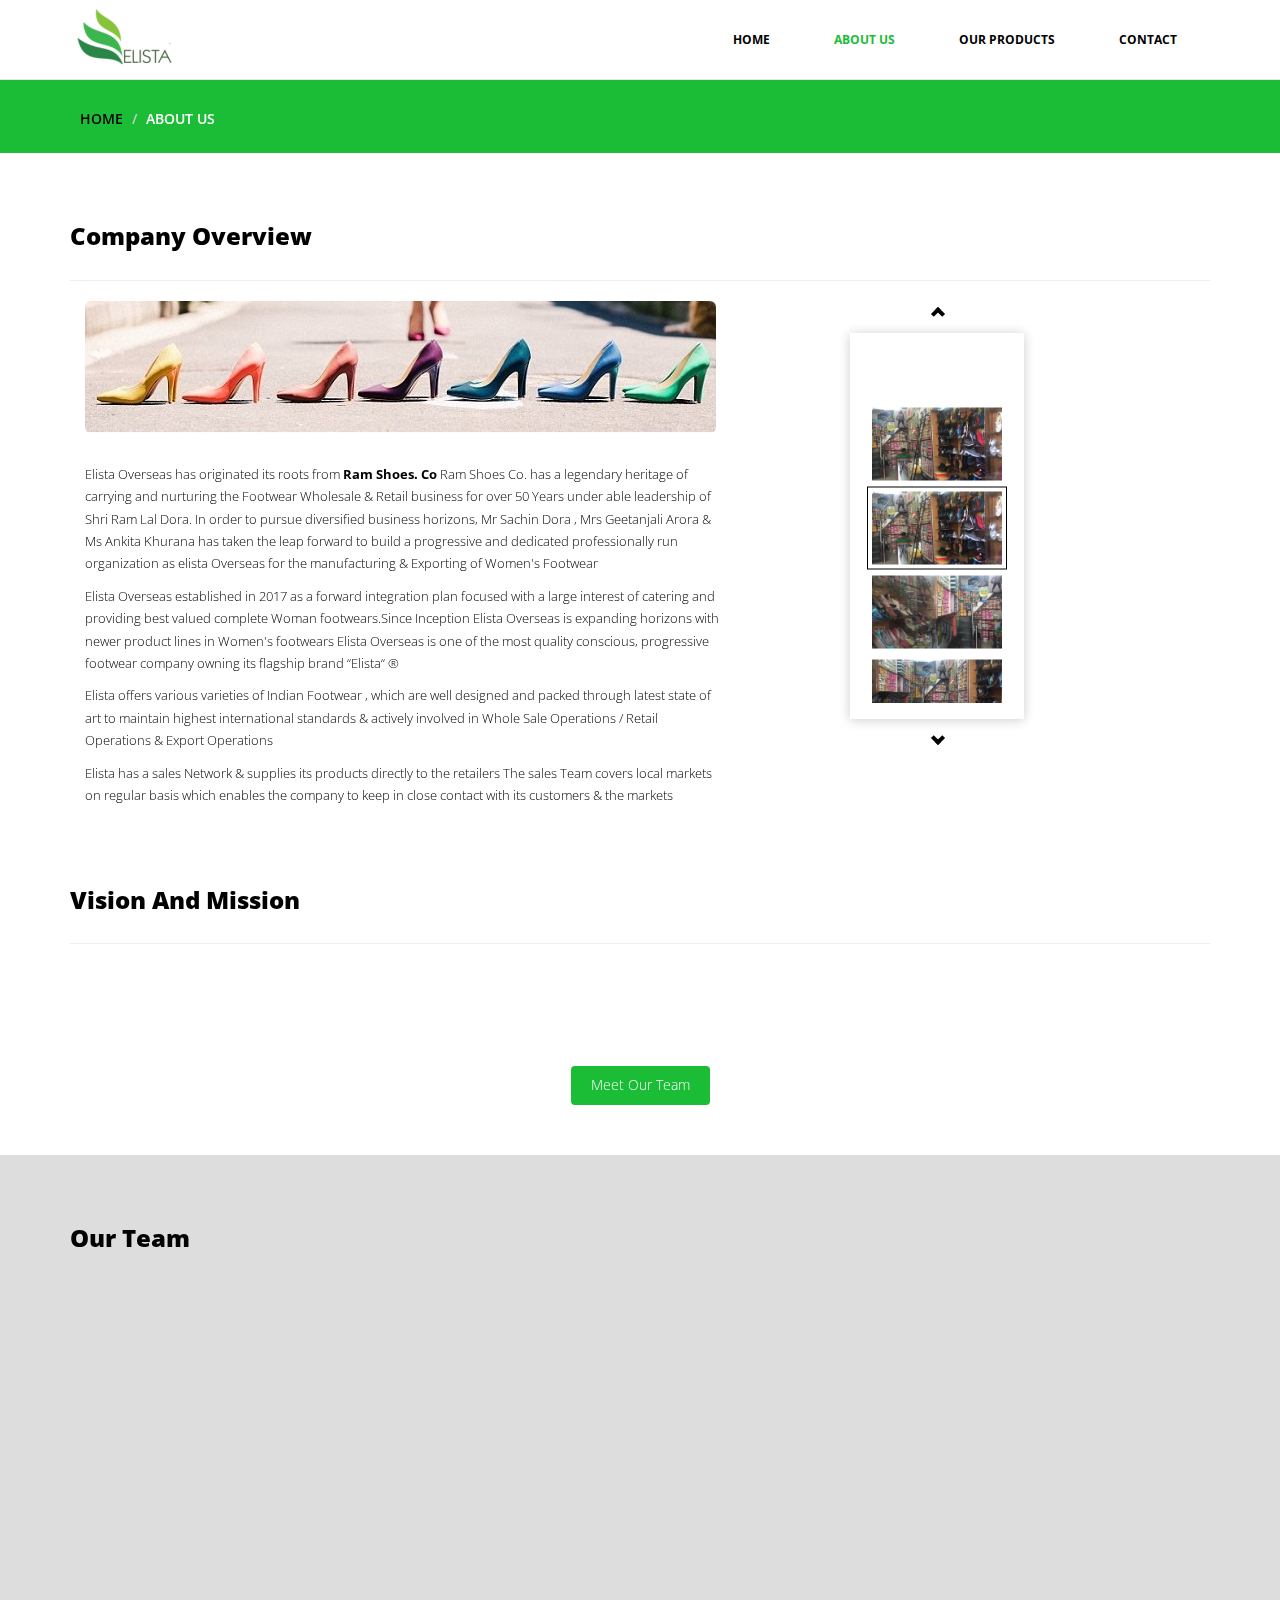
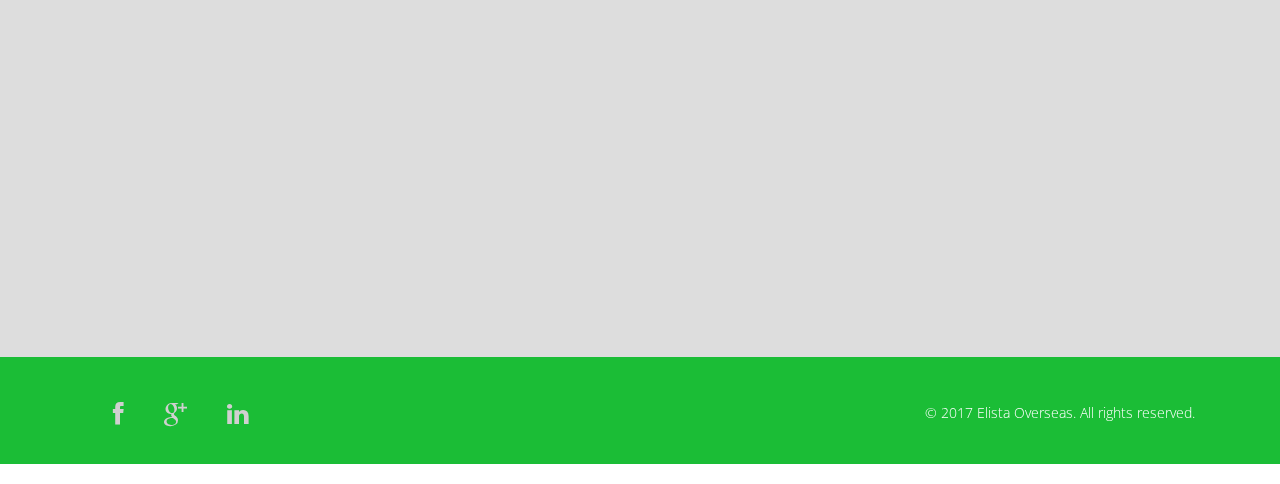
==== about.html @ ceb89f00 "make it better" ====
<!DOCTYPE html>
<html lang="en">
  <head>
    <meta charset="utf-8">
    <meta http-equiv="X-UA-Compatible" content="IE=edge">
    <meta name="viewport" content="width=device-width, initial-scale=1">

   <meta name="description" content="
Elista Overseas offers various varieties of Indian Footwear , which are well designed and packed through latest state of art to maintain highest international standards & actively involved in Whole Sale Operations / Retail Operations & Export Operations

  Elista Overseas Shoes Footwear Flat heel pencil monk lace up sandal sporty ankle boot slip on belli bellirius high heels Export Retail Buy Sell Company India ">
  <meta name="keywords" content="Elista,,Overseas , Shoes , Footwear ,Flat, heel, pencil, monk ,lace up, sandal ,sporty, ankle, boot, slip on ,belli, bellirius, high heels ,Export ,Retail, Buy, Sell, Company ,India ">

  <meta name="author" content="Ankita Khurana Anki Shanky ">
    

    <title>Elista Overseas</title>

    <!-- Bootstrap -->
    <link href="css/bootstrap.min.css" rel="stylesheet">
    <link rel="stylesheet" href="css/font-awesome.min.css">
    <link rel="stylesheet" href="css/animate.css">
    <link href="css/prettyPhoto.css" rel="stylesheet">
    <link href="css/style.css" rel="stylesheet" />    


    <link href="1/thumbs2.css" rel="stylesheet" />
    <link href="1/thumbnail-slider.css" rel="stylesheet" type="text/css" />
    <script src="1/thumbnail-slider.js" type="text/javascript"></script>
     
    <!-- =======================================================
        Theme Name: Company
        Theme URL: https://bootstrapmade.com/company-free-html-bootstrap-template/
        Author: BootstrapMade
        Author URL: https://bootstrapmade.com
    ======================================================= -->
  </head>
  <body>
    <header>        
        <nav class="navbar navbar-default navbar-fixed-top" role="navigation">
            <div class="navigation">
                <div class="container">                 
                    <div class="navbar-header">
                        <button type="button" class="navbar-toggle collapsed" data-toggle="collapse" data-target=".navbar-collapse.collapse">
                            <span class="sr-only">Toggle navigation</span>
                            <span class="icon-bar"></span>
                            <span class="icon-bar"></span>
                            <span class="icon-bar"></span>
                        </button>
                                             
                        <img src="images/logo.png" style="    height: 58px;float: left;     margin-top: 8px;">
                    </div>
                    
                    <div class="navbar-collapse collapse">                          
                        <div class="menu">
                            <ul class="nav nav-tabs" role="tablist">
                                <li role="presentation"><a href="index.html" >Home</a></li>
                                <li role="presentation"><a href="about.html"  class="active">About Us</a></li>
                                                             
                                <li role="presentation"><a href="product.html">Our Products</a></li>
                                <li role="presentation"><a href="contact.html">Contact</a></li>                     
                            </ul>
                        </div>
                    </div>                      
                </div>
            </div>  
        </nav>      
    </header>
	<div id="breadcrumb">
		<div class="container">	
			<div class="breadcrumb">							
				<li><a href="index.html">Home</a></li>
				<li>About Us</li>			
			</div>		
		</div>	
	</div>
	
	<div class="aboutus" style="padding-bottom:0px;">
		<div class="container">
			<h3>Company Overview</h3>
			<hr>
			<div class="col-md-7  wow fadeInDown" data-wow-duration="1000ms" data-wow-delay="300ms">
				<img src="images/about_pic1.jpg" class="img-responsive">
				<h4></h4>
				<p>Elista Overseas has originated its roots from <b>Ram Shoes. Co</b> Ram Shoes Co. has a legendary heritage of carrying and nurturing the Footwear Wholesale & Retail  business for over 50 Years under able leadership of Shri Ram Lal Dora. In order to pursue diversified business horizons, Mr Sachin Dora , Mrs Geetanjali Arora & Ms Ankita Khurana has taken the leap forward to build a progressive and dedicated professionally run organization as elista Overseas for the manufacturing & Exporting of Women's Footwear</p>
				<p>Elista Overseas established in 2017 as a forward integration plan focused with a large interest of catering and providing best valued complete Woman footwears.Since Inception Elista Overseas is expanding horizons with newer product lines in Women's footwears
Elista Overseas is one of the most quality conscious, progressive footwear company  owning its flagship brand  “Elista“ 	&reg;
 </p>
 <p>
					Elista offers various varieties of Indian Footwear , which are well designed and packed through latest state of art to maintain highest international standards & actively involved in Whole Sale Operations / Retail Operations & Export Operations
				</p>
				<p>
					Elista has a sales Network & supplies its products directly to the retailers
 
The sales Team covers local markets on regular basis which enables the company to keep in close contact with its customers & the markets 
				</p>

			</div>
			<div class="col-md-5  wow fadeInDown" data-wow-duration="1000ms" data-wow-delay="300ms">
				
				
<p></p>
<br>

        

        <div style="float:left;padding-left:100px;">
            <div id="thumbs2">
                <div class="inner">
                    <ul>
                       
                        <li>
                            <a class="thumb" href="img/8.jpg"></a>
                        </li>
                        <li>
                            <a class="thumb" href="img/12.jpg"></a>
                        </li>
                        <li>
                            <a class="thumb" href="img/14.jpg"></a>
                        </li>
                        <li>
                            <a class="thumb" href="img/13.jpg"></a>
                        </li>
                        
                        <li>
                            <a class="thumb" href="img/8.jpg"></a>
                        </li>
                    </ul>
                </div>
            </div>
        </div>

        <div style="clear:both;"></div>

    </div>



				
					




			</div>
		</div>
	</div>
	

<div class="aboutus" style="padding-bottom: 50px;">
<div class="container">
			<h3>Vision And Mission </h3>
			<hr>
			<div class="col-md-12  wow fadeInDown" data-wow-duration="1000ms" data-wow-delay="300ms">
					
<p>
	
<b>ELISTA OVERSEAS</b> is  established with a vision to become a preferred organization in the global market with intensive penetration through best possible channels, delivering consistently high quality product at competitive prices to attain sustainable growth in market share and sales.
 
Company  have A Long Term Mission Of Becoming The Most Desirable And Sustainable Footwear Company


</p>
			</div>

<center>
        <a class="btn-slide animation animated-item-3" id="sli2" href="#team">Meet Our Team</a>
</center>

    </div>

</div>





	<div class="our-team" id="team">
		<div class="container">
			<h3>Our Team</h3>	
			<div class="text-center row">
				
				<div class="col-md-4 wow fadeInDown" data-wow-duration="1000ms" data-wow-delay="600ms">
					<img src="images/services/v4.jpg" alt="" >
					<h4>Vikas Arora</h4>
					<p></p>
				</div>
				<div class="col-md-4 wow fadeInDown" data-wow-duration="1000ms" data-wow-delay="300ms">
					<img src="images/services/jk2.jpg" alt="" >
					<h4>JK Khurana</h4>
<p style="text-align : left ;margin: 0px; */">

An enthusiastic personality is a Commerce Post Graduate with a IIFT Merit certificate holder, with more than 20 years of rich Sales & Marketing exposure in the field of International business development of Branded & OEM / Pvt. Label Products in International markets Viz: Africa, Asia Pacific,CIS, East Asia, Europe,Middle East, North America & South Asia is a great asset to Elista Overseas
</p>
<p style="text-align : left ; margin-top:10px; margin-left:0px;">
Under his rich experience, knowledge, skills & abilities in the area of Imports-Exports- “Elista Overseas” will reach to its New heights


</pre>
					
						
						

					</p>
				</div>
				<div class="col-md-4 wow fadeInDown" data-wow-duration="1000ms" data-wow-delay="900ms">
					<img src="images/services/sd2.jpg" alt="" >
					<h4>Sachin Dora</h4>
					<p></p>
				</div>
			</div>
		</div>
	</div>



	<footer>
		<div class="footer">
			<div class="container">
				<div class="social-icon">
					<div class="col-md-4">
						<ul class="social-network">
							<li><a href="https://www.facebook.com/jitendra.khurana.71" class="fb tool-tip" title="Facebook"><i class="fa fa-facebook"></i></a></li>
							
							<li><a href="https://plus.google.com/106867079031709530877" class="gplus tool-tip" title="Google Plus"><i class="fa fa-google-plus"></i></a></li>
							<li><a href="https://www.linkedin.com/in/jk-khurana-1310a354/" class="linkedin tool-tip" title="Linkedin"><i class="fa fa-linkedin"></i></a></li>
							
						</ul>	
					</div>
				</div>
				
				<div class="col-md-4 col-md-offset-4">
					<div class="copyright">
						&copy; 2017 Elista Overseas. All rights reserved.
                        <div class="credits">
                            <!-- 
                                All the links in the footer should remain intact. 
                                You can delete the links only if you purchased the pro version.
                                Licensing information: https://bootstrapmade.com/license/
                                Purchase the pro version with working PHP/AJAX contact form: https://bootstrapmade.com/buy/?theme=Company
                            -->
                            
                        </div>
					</div>
				</div>						
			</div>
			
			<div class="pull-right">
				<a href="#home" class="scrollup"><i class="fa fa-angle-up fa-3x"></i></a>
			</div>		
		</div>
	</footer>

	
	
    <!-- jQuery (necessary for Bootstrap's JavaScript plugins) -->
	<script src="js/jquery-2.1.1.min.js"></script>	
    <!-- Include all compiled plugins (below), or include individual files as needed -->
    <script src="js/bootstrap.min.js"></script>
	<script src="js/jquery.prettyPhoto.js"></script>
    <script src="js/jquery.isotope.min.js"></script>  
	<script src="js/wow.min.js"></script>
	<script src="js/functions.js"></script>
	
</body>
</html>
---- css/prettyPhoto.css ----
div.pp_default .pp_top,div.pp_default .pp_top .pp_middle,div.pp_default .pp_top .pp_left,div.pp_default .pp_top .pp_right,div.pp_default .pp_bottom,div.pp_default .pp_bottom .pp_left,div.pp_default .pp_bottom .pp_middle,div.pp_default .pp_bottom .pp_right{height:13px}
div.pp_default .pp_top .pp_left{background:url(../images/prettyPhoto/default/sprite.png) -78px -93px no-repeat}
div.pp_default .pp_top .pp_middle{background:url(../images/prettyPhoto/default/sprite_x.png) top left repeat-x}
div.pp_default .pp_top .pp_right{background:url(../images/prettyPhoto/default/sprite.png) -112px -93px no-repeat}
div.pp_default .pp_content .ppt{color:#f8f8f8}
div.pp_default .pp_content_container .pp_left{background:url(../images/prettyPhoto/default/sprite_y.png) -7px 0 repeat-y;padding-left:13px}
div.pp_default .pp_content_container .pp_right{background:url(../images/prettyPhoto/default/sprite_y.png) top right repeat-y;padding-right:13px}
div.pp_default .pp_next:hover{background:url(../images/prettyPhoto/default/sprite_next.png) center right no-repeat;cursor:pointer}
div.pp_default .pp_previous:hover{background:url(../images/prettyPhoto/default/sprite_prev.png) center left no-repeat;cursor:pointer}
div.pp_default .pp_expand{background:url(../images/prettyPhoto/default/sprite.png) 0 -29px no-repeat;cursor:pointer;width:28px;height:28px}
div.pp_default .pp_expand:hover{background:url(../images/prettyPhoto/default/sprite.png) 0 -56px no-repeat;cursor:pointer}
div.pp_default .pp_contract{background:url(../images/prettyPhoto/default/sprite.png) 0 -84px no-repeat;cursor:pointer;width:28px;height:28px}
div.pp_default .pp_contract:hover{background:url(../images/prettyPhoto/default/sprite.png) 0 -113px no-repeat;cursor:pointer}
div.pp_default .pp_close{width:30px;height:30px;background:url(../images/prettyPhoto/default/sprite.png) 2px 1px no-repeat;cursor:pointer}
div.pp_default .pp_gallery ul li a{background:url(../images/prettyPhoto/default/default_thumb.png) center center #f8f8f8;border:1px solid #aaa}
div.pp_default .pp_social{margin-top:7px}
div.pp_default .pp_gallery a.pp_arrow_previous,div.pp_default .pp_gallery a.pp_arrow_next{position:static;left:auto}
div.pp_default .pp_nav .pp_play,div.pp_default .pp_nav .pp_pause{background:url(../images/prettyPhoto/default/sprite.png) -51px 1px no-repeat;height:30px;width:30px}
div.pp_default .pp_nav .pp_pause{background-position:-51px -29px}
div.pp_default a.pp_arrow_previous,div.pp_default a.pp_arrow_next{background:url(../images/prettyPhoto/default/sprite.png) -31px -3px no-repeat;height:20px;width:20px;margin:4px 0 0}
div.pp_default a.pp_arrow_next{left:52px;background-position:-82px -3px}
div.pp_default .pp_content_container .pp_details{margin-top:5px}
div.pp_default .pp_nav{clear:none;height:30px;width:110px;position:relative}
div.pp_default .pp_nav .currentTextHolder{font-family:Georgia;font-style:italic;color:#999;font-size:11px;left:75px;line-height:25px;position:absolute;top:2px;margin:0;padding:0 0 0 10px}
div.pp_default .pp_close:hover,div.pp_default .pp_nav .pp_play:hover,div.pp_default .pp_nav .pp_pause:hover,div.pp_default .pp_arrow_next:hover,div.pp_default .pp_arrow_previous:hover{opacity:0.7}
div.pp_default .pp_description{font-size:11px;font-weight:700;line-height:14px;margin:5px 50px 5px 0}
div.pp_default .pp_bottom .pp_left{background:url(../images/prettyPhoto/default/sprite.png) -78px -127px no-repeat}
div.pp_default .pp_bottom .pp_middle{background:url(../images/prettyPhoto/default/sprite_x.png) bottom left repeat-x}
div.pp_default .pp_bottom .pp_right{background:url(../images/prettyPhoto/default/sprite.png) -112px -127px no-repeat}
div.pp_default .pp_loaderIcon{background:url(../images/prettyPhoto/default/loader.gif) center center no-repeat}
div.light_rounded .pp_top .pp_left{background:url(../images/prettyPhoto/light_rounded/sprite.png) -88px -53px no-repeat}
div.light_rounded .pp_top .pp_right{background:url(../images/prettyPhoto/light_rounded/sprite.png) -110px -53px no-repeat}
div.light_rounded .pp_next:hover{background:url(../images/prettyPhoto/light_rounded/btnNext.png) center right no-repeat;cursor:pointer}
div.light_rounded .pp_previous:hover{background:url(../images/prettyPhoto/light_rounded/btnPrevious.png) center left no-repeat;cursor:pointer}
div.light_rounded .pp_expand{background:url(../images/prettyPhoto/light_rounded/sprite.png) -31px -26px no-repeat;cursor:pointer}
div.light_rounded .pp_expand:hover{background:url(../images/prettyPhoto/light_rounded/sprite.png) -31px -47px no-repeat;cursor:pointer}
div.light_rounded .pp_contract{background:url(../images/prettyPhoto/light_rounded/sprite.png) 0 -26px no-repeat;cursor:pointer}
div.light_rounded .pp_contract:hover{background:url(../images/prettyPhoto/light_rounded/sprite.png) 0 -47px no-repeat;cursor:pointer}
div.light_rounded .pp_close{width:75px;height:22px;background:url(../images/prettyPhoto/light_rounded/sprite.png) -1px -1px no-repeat;cursor:pointer}
div.light_rounded .pp_nav .pp_play{background:url(../images/prettyPhoto/light_rounded/sprite.png) -1px -100px no-repeat;height:15px;width:14px}
div.light_rounded .pp_nav .pp_pause{background:url(../images/prettyPhoto/light_rounded/sprite.png) -24px -100px no-repeat;height:15px;width:14px}
div.light_rounded .pp_arrow_previous{background:url(../images/prettyPhoto/light_rounded/sprite.png) 0 -71px no-repeat}
div.light_rounded .pp_arrow_next{background:url(../images/prettyPhoto/light_rounded/sprite.png) -22px -71px no-repeat}
div.light_rounded .pp_bottom .pp_left{background:url(../images/prettyPhoto/light_rounded/sprite.png) -88px -80px no-repeat}
div.light_rounded .pp_bottom .pp_right{background:url(../images/prettyPhoto/light_rounded/sprite.png) -110px -80px no-repeat}
div.dark_rounded .pp_top .pp_left{background:url(../images/prettyPhoto/dark_rounded/sprite.png) -88px -53px no-repeat}
div.dark_rounded .pp_top .pp_right{background:url(../images/prettyPhoto/dark_rounded/sprite.png) -110px -53px no-repeat}
div.dark_rounded .pp_content_container .pp_left{background:url(../images/prettyPhoto/dark_rounded/contentPattern.png) top left repeat-y}
div.dark_rounded .pp_content_container .pp_right{background:url(../images/prettyPhoto/dark_rounded/contentPattern.png) top right repeat-y}
div.dark_rounded .pp_next:hover{background:url(../images/prettyPhoto/dark_rounded/btnNext.png) center right no-repeat;cursor:pointer}
div.dark_rounded .pp_previous:hover{background:url(../images/prettyPhoto/dark_rounded/btnPrevious.png) center left no-repeat;cursor:pointer}
div.dark_rounded .pp_expand{background:url(../images/prettyPhoto/dark_rounded/sprite.png) -31px -26px no-repeat;cursor:pointer}
div.dark_rounded .pp_expand:hover{background:url(../images/prettyPhoto/dark_rounded/sprite.png) -31px -47px no-repeat;cursor:pointer}
div.dark_rounded .pp_contract{background:url(../images/prettyPhoto/dark_rounded/sprite.png) 0 -26px no-repeat;cursor:pointer}
div.dark_rounded .pp_contract:hover{background:url(../images/prettyPhoto/dark_rounded/sprite.png) 0 -47px no-repeat;cursor:pointer}
div.dark_rounded .pp_close{width:75px;height:22px;background:url(../images/prettyPhoto/dark_rounded/sprite.png) -1px -1px no-repeat;cursor:pointer}
div.dark_rounded .pp_description{margin-right:85px;color:#fff}
div.dark_rounded .pp_nav .pp_play{background:url(../images/prettyPhoto/dark_rounded/sprite.png) -1px -100px no-repeat;height:15px;width:14px}
div.dark_rounded .pp_nav .pp_pause{background:url(../images/prettyPhoto/dark_rounded/sprite.png) -24px -100px no-repeat;height:15px;width:14px}
div.dark_rounded .pp_arrow_previous{background:url(../images/prettyPhoto/dark_rounded/sprite.png) 0 -71px no-repeat}
div.dark_rounded .pp_arrow_next{background:url(../images/prettyPhoto/dark_rounded/sprite.png) -22px -71px no-repeat}
div.dark_rounded .pp_bottom .pp_left{background:url(../images/prettyPhoto/dark_rounded/sprite.png) -88px -80px no-repeat}
div.dark_rounded .pp_bottom .pp_right{background:url(../images/prettyPhoto/dark_rounded/sprite.png) -110px -80px no-repeat}
div.dark_rounded .pp_loaderIcon{background:url(../images/prettyPhoto/dark_rounded/loader.gif) center center no-repeat}
div.dark_square .pp_left,div.dark_square .pp_middle,div.dark_square .pp_right,div.dark_square .pp_content{background:#000}
div.dark_square .pp_description{color:#fff;margin:0 85px 0 0}
div.dark_square .pp_loaderIcon{background:url(../images/prettyPhoto/dark_square/loader.gif) center center no-repeat}
div.dark_square .pp_expand{background:url(../images/prettyPhoto/dark_square/sprite.png) -31px -26px no-repeat;cursor:pointer}
div.dark_square .pp_expand:hover{background:url(../images/prettyPhoto/dark_square/sprite.png) -31px -47px no-repeat;cursor:pointer}
div.dark_square .pp_contract{background:url(../images/prettyPhoto/dark_square/sprite.png) 0 -26px no-repeat;cursor:pointer}
div.dark_square .pp_contract:hover{background:url(../images/prettyPhoto/dark_square/sprite.png) 0 -47px no-repeat;cursor:pointer}
div.dark_square .pp_close{width:75px;height:22px;background:url(../images/prettyPhoto/dark_square/sprite.png) -1px -1px no-repeat;cursor:pointer}
div.dark_square .pp_nav{clear:none}
div.dark_square .pp_nav .pp_play{background:url(../images/prettyPhoto/dark_square/sprite.png) -1px -100px no-repeat;height:15px;width:14px}
div.dark_square .pp_nav .pp_pause{background:url(../images/prettyPhoto/dark_square/sprite.png) -24px -100px no-repeat;height:15px;width:14px}
div.dark_square .pp_arrow_previous{background:url(../images/prettyPhoto/dark_square/sprite.png) 0 -71px no-repeat}
div.dark_square .pp_arrow_next{background:url(../images/prettyPhoto/dark_square/sprite.png) -22px -71px no-repeat}
div.dark_square .pp_next:hover{background:url(../images/prettyPhoto/dark_square/btnNext.png) center right no-repeat;cursor:pointer}
div.dark_square .pp_previous:hover{background:url(../images/prettyPhoto/dark_square/btnPrevious.png) center left no-repeat;cursor:pointer}
div.light_square .pp_expand{background:url(../images/prettyPhoto/light_square/sprite.png) -31px -26px no-repeat;cursor:pointer}
div.light_square .pp_expand:hover{background:url(../images/prettyPhoto/light_square/sprite.png) -31px -47px no-repeat;cursor:pointer}
div.light_square .pp_contract{background:url(../images/prettyPhoto/light_square/sprite.png) 0 -26px no-repeat;cursor:pointer}
div.light_square .pp_contract:hover{background:url(../images/prettyPhoto/light_square/sprite.png) 0 -47px no-repeat;cursor:pointer}
div.light_square .pp_close{width:75px;height:22px;background:url(../images/prettyPhoto/light_square/sprite.png) -1px -1px no-repeat;cursor:pointer}
div.light_square .pp_nav .pp_play{background:url(../images/prettyPhoto/light_square/sprite.png) -1px -100px no-repeat;height:15px;width:14px}
div.light_square .pp_nav .pp_pause{background:url(../images/prettyPhoto/light_square/sprite.png) -24px -100px no-repeat;height:15px;width:14px}
div.light_square .pp_arrow_previous{background:url(../images/prettyPhoto/light_square/sprite.png) 0 -71px no-repeat}
div.light_square .pp_arrow_next{background:url(../images/prettyPhoto/light_square/sprite.png) -22px -71px no-repeat}
div.light_square .pp_next:hover{background:url(../images/prettyPhoto/light_square/btnNext.png) center right no-repeat;cursor:pointer}
div.light_square .pp_previous:hover{background:url(../images/prettyPhoto/light_square/btnPrevious.png) center left no-repeat;cursor:pointer}
div.facebook .pp_top .pp_left{background:url(../images/prettyPhoto/facebook/sprite.png) -88px -53px no-repeat}
div.facebook .pp_top .pp_middle{background:url(../images/prettyPhoto/facebook/contentPatternTop.png) top left repeat-x}
div.facebook .pp_top .pp_right{background:url(../images/prettyPhoto/facebook/sprite.png) -110px -53px no-repeat}
div.facebook .pp_content_container .pp_left{background:url(../images/prettyPhoto/facebook/contentPatternLeft.png) top left repeat-y}
div.facebook .pp_content_container .pp_right{background:url(../images/prettyPhoto/facebook/contentPatternRight.png) top right repeat-y}
div.facebook .pp_expand{background:url(../images/prettyPhoto/facebook/sprite.png) -31px -26px no-repeat;cursor:pointer}
div.facebook .pp_expand:hover{background:url(../images/prettyPhoto/facebook/sprite.png) -31px -47px no-repeat;cursor:pointer}
div.facebook .pp_contract{background:url(../images/prettyPhoto/facebook/sprite.png) 0 -26px no-repeat;cursor:pointer}
div.facebook .pp_contract:hover{background:url(../images/prettyPhoto/facebook/sprite.png) 0 -47px no-repeat;cursor:pointer}
div.facebook .pp_close{width:22px;height:22px;background:url(../images/prettyPhoto/facebook/sprite.png) -1px -1px no-repeat;cursor:pointer}
div.facebook .pp_description{margin:0 37px 0 0}
div.facebook .pp_loaderIcon{background:url(../images/prettyPhoto/facebook/loader.gif) center center no-repeat}
div.facebook .pp_arrow_previous{background:url(../images/prettyPhoto/facebook/sprite.png) 0 -71px no-repeat;height:22px;margin-top:0;width:22px}
div.facebook .pp_arrow_previous.disabled{background-position:0 -96px;cursor:default}
div.facebook .pp_arrow_next{background:url(../images/prettyPhoto/facebook/sprite.png) -32px -71px no-repeat;height:22px;margin-top:0;width:22px}
div.facebook .pp_arrow_next.disabled{background-position:-32px -96px;cursor:default}
div.facebook .pp_nav{margin-top:0}
div.facebook .pp_nav p{font-size:15px;padding:0 3px 0 4px}
div.facebook .pp_nav .pp_play{background:url(../images/prettyPhoto/facebook/sprite.png) -1px -123px no-repeat;height:22px;width:22px}
div.facebook .pp_nav .pp_pause{background:url(../images/prettyPhoto/facebook/sprite.png) -32px -123px no-repeat;height:22px;width:22px}
div.facebook .pp_next:hover{background:url(../images/prettyPhoto/facebook/btnNext.png) center right no-repeat;cursor:pointer}
div.facebook .pp_previous:hover{background:url(../images/prettyPhoto/facebook/btnPrevious.png) center left no-repeat;cursor:pointer}
div.facebook .pp_bottom .pp_left{background:url(../images/prettyPhoto/facebook/sprite.png) -88px -80px no-repeat}
div.facebook .pp_bottom .pp_middle{background:url(../images/prettyPhoto/facebook/contentPatternBottom.png) top left repeat-x}
div.facebook .pp_bottom .pp_right{background:url(../images/prettyPhoto/facebook/sprite.png) -110px -80px no-repeat}
div.pp_pic_holder a:focus{outline:none}
div.pp_overlay{background:#000;display:none;left:0;position:absolute;top:0;width:100%;z-index:9500}
div.pp_pic_holder{display:none;position:absolute;width:100px;z-index:10000}
.pp_content{height:40px;min-width:40px}
* html .pp_content{width:40px}
.pp_content_container{position:relative;text-align:left;width:100%}
.pp_content_container .pp_left{padding-left:20px}
.pp_content_container .pp_right{padding-right:20px}
.pp_content_container .pp_details{float:left;margin:10px 0 2px}
.pp_description{display:none;margin:0}
.pp_social{float:left;margin:0}
.pp_social .facebook{float:left;margin-left:5px;width:55px;overflow:hidden}
.pp_social .twitter{float:left}
.pp_nav{clear:right;float:left;margin:3px 10px 0 0}
.pp_nav p{float:left;white-space:nowrap;margin:2px 4px}
.pp_nav .pp_play,.pp_nav .pp_pause{float:left;margin-right:4px;text-indent:-10000px}
a.pp_arrow_previous,a.pp_arrow_next{display:block;float:left;height:15px;margin-top:3px;overflow:hidden;text-indent:-10000px;width:14px}
.pp_hoverContainer{position:absolute;top:0;width:100%;z-index:2000}
.pp_gallery{display:none;left:50%;margin-top:-50px;position:absolute;z-index:10000}
.pp_gallery div{float:left;overflow:hidden;position:relative}
.pp_gallery ul{float:left;height:35px;position:relative;white-space:nowrap;margin:0 0 0 5px;padding:0}
.pp_gallery ul a{border:1px rgba(0,0,0,0.5) solid;display:block;float:left;height:33px;overflow:hidden}
.pp_gallery ul a img{border:0}
.pp_gallery li{display:block;float:left;margin:0 5px 0 0;padding:0}
.pp_gallery li.default a{background:url(../images/prettyPhoto/facebook/default_thumbnail.gif) 0 0 no-repeat;display:block;height:33px;width:50px}
.pp_gallery .pp_arrow_previous,.pp_gallery .pp_arrow_next{margin-top:7px!important}
a.pp_next{background:url(../images/prettyPhoto/light_rounded/btnNext.png) 10000px 10000px no-repeat;display:block;float:right;height:100%;text-indent:-10000px;width:49%}
a.pp_previous{background:url(../images/prettyPhoto/light_rounded/btnNext.png) 10000px 10000px no-repeat;display:block;float:left;height:100%;text-indent:-10000px;width:49%}
a.pp_expand,a.pp_contract{cursor:pointer;display:none;height:20px;position:absolute;right:30px;text-indent:-10000px;top:10px;width:20px;z-index:20000}
a.pp_close{position:absolute;right:0;top:0;display:block;line-height:22px;text-indent:-10000px}
.pp_loaderIcon{display:block;height:24px;left:50%;position:absolute;top:50%;width:24px;margin:-12px 0 0 -12px}
#pp_full_res{line-height:1!important}
#pp_full_res .pp_inline{text-align:left}
#pp_full_res .pp_inline p{margin:0 0 15px}
div.ppt{color:#fff;display:none;font-size:17px;z-index:9999;margin:0 0 5px 15px}
div.pp_default .pp_content,div.light_rounded .pp_content{background-color:#fff}
div.pp_default #pp_full_res .pp_inline,div.light_rounded .pp_content .ppt,div.light_rounded #pp_full_res .pp_inline,div.light_square .pp_content .ppt,div.light_square #pp_full_res .pp_inline,div.facebook .pp_content .ppt,div.facebook #pp_full_res .pp_inline{color:#000}
div.pp_default .pp_gallery ul li a:hover,div.pp_default .pp_gallery ul li.selected a,.pp_gallery ul a:hover,.pp_gallery li.selected a{border-color:#fff}
div.pp_default .pp_details,div.light_rounded .pp_details,div.dark_rounded .pp_details,div.dark_square .pp_details,div.light_square .pp_details,div.facebook .pp_details{position:relative}
div.light_rounded .pp_top .pp_middle,div.light_rounded .pp_content_container .pp_left,div.light_rounded .pp_content_container .pp_right,div.light_rounded .pp_bottom .pp_middle,div.light_square .pp_left,div.light_square .pp_middle,div.light_square .pp_right,div.light_square .pp_content,div.facebook .pp_content{background:#fff}
div.light_rounded .pp_description,div.light_square .pp_description{margin-right:85px}
div.light_rounded .pp_gallery a.pp_arrow_previous,div.light_rounded .pp_gallery a.pp_arrow_next,div.dark_rounded .pp_gallery a.pp_arrow_previous,div.dark_rounded .pp_gallery a.pp_arrow_next,div.dark_square .pp_gallery a.pp_arrow_previous,div.dark_square .pp_gallery a.pp_arrow_next,div.light_square .pp_gallery a.pp_arrow_previous,div.light_square .pp_gallery a.pp_arrow_next{margin-top:12px!important}
div.light_rounded .pp_arrow_previous.disabled,div.dark_rounded .pp_arrow_previous.disabled,div.dark_square .pp_arrow_previous.disabled,div.light_square .pp_arrow_previous.disabled{background-position:0 -87px;cursor:default}
div.light_rounded .pp_arrow_next.disabled,div.dark_rounded .pp_arrow_next.disabled,div.dark_square .pp_arrow_next.disabled,div.light_square .pp_arrow_next.disabled{background-position:-22px -87px;cursor:default}
div.light_rounded .pp_loaderIcon,div.light_square .pp_loaderIcon{background:url(../images/prettyPhoto/light_rounded/loader.gif) center center no-repeat}
div.dark_rounded .pp_top .pp_middle,div.dark_rounded .pp_content,div.dark_rounded .pp_bottom .pp_middle{background:url(../images/prettyPhoto/dark_rounded/contentPattern.png) top left repeat}
div.dark_rounded .currentTextHolder,div.dark_square .currentTextHolder{color:#c4c4c4}
div.dark_rounded #pp_full_res .pp_inline,div.dark_square #pp_full_res .pp_inline{color:#fff}
.pp_top,.pp_bottom{height:20px;position:relative}
* html .pp_top,* html .pp_bottom{padding:0 20px}
.pp_top .pp_left,.pp_bottom .pp_left{height:20px;left:0;position:absolute;width:20px}
.pp_top .pp_middle,.pp_bottom .pp_middle{height:20px;left:20px;position:absolute;right:20px}
* html .pp_top .pp_middle,* html .pp_bottom .pp_middle{left:0;position:static}
.pp_top .pp_right,.pp_bottom .pp_right{height:20px;left:auto;position:absolute;right:0;top:0;width:20px}
.pp_fade,.pp_gallery li.default a img{display:none}
---- css/style.css ----
/*
    Theme Name: Company
    Theme URL: https://bootstrapmade.com/company-free-html-bootstrap-template/
    Author: BootstrapMade
    Author URL: https://bootstrapmade.com
*/

/* ==== Google font ==== */
@import url(https://fonts.googleapis.com/css?family=Open+Sans:400,300,700,600);
@import url('font-awesome.css');
/* ==== overwrite bootstrap standard ==== */
@import url('animate.css');



body {
	font-family:'Open Sans', Arial, sans-serif;
	font-size:14px;
	font-weight:300;
	line-height:1.6em;
	color:#fff;
	background-color:#fff;
	overflow-x:hidden;
}

hi,h2,h3,h4,h5,h6 {
	color:rgb(0, 0, 0);
	line-height:1.1em;
}

p {
	color:rgb(0, 0, 0);
	font-size:13px;
}
a {
    text-decoration:none;
    transition: all 0.1s ease-in-out;
    -moz-transition: all 0.1s ease-in-out;
    -webkit-transition: all 0.1s ease-in-out;
    -o-transition: all 0.1s ease-in-out;
    outline: none;
	color:rgb(0, 0, 0);
}
a:hover {
	text-decoration: none;
	color:#eee;	
	}

.btn-primary {
  padding: 8px 20px;
  background: #1BBD36;
  color: #fff;
  border-radius: 4px;
  border:none;
  margin-top: 10px;
}
	
.text-center h2 {
	margin-bottom:30px;
}

.text-center p {
	margin-bottom:50px;
	color:rgb(0, 0, 0);
}

.btn-default {
  color: rgb(0, 0, 0);
  background-color: #fff;
  border-color: #fff;
  text-transform:uppercase;
  font-size:18px;
  border-radius:30px;
  margin-left:-10px;
}

#breadcrumb {
	background-color: #1BBD36;
	margin-top: -20px;
}

.breadcrumb { 
  list-style: none;
  background-color: #1BBD36;
  border-radius: 0px;
  padding:3px 10px;
}

.breadcrumb li {
   text-transform:uppercase;
   margin-top:125px;
   font-weight:600;
}

/*===========================
  Menu and Navigation
============================ */
.navigation  {
	background-color:#fff;
	padding:0;
}

.navbar-brand h1 {
	margin-top:9px;
	padding-top:5px;
	float: left;	
	font-size: 25px;	
	color:rgb(0, 0, 0);	
	text-transform:uppercase;
	font-weight:900;
  
}
.navbar-brand h1 span {
	color: #1BBD36;
}

.menu {
	font-size:12px;
	float:right;
	text-transform:uppercase;
	font-weight:700;	
}

.menu ul.nav-tabs li {
	color:#000;	
}

.nav-tabs {
	border-bottom: 0;
}
.nav-tabs > li {
	float: left;
	margin-bottom: 0;
}
.nav-tabs > li > a {	
	border-radius:0;
	color:rgb(0, 0, 0);
	padding:30px;
}

.nav-tabs > li > a:hover {	
	color: #1BBD36;
	border-color: #fff #fff #fff;
	border-radius:0;
	background-color:#fff; 
	transition: all 0.3s ease-in-out;
	-moz-transition: all 0.3s ease-in-out;
	-webkit-transition: all 0.3s ease-in-out;
	-o-transition: all 0.3s ease-in-out;
}
.nav-tabs > li > a.active {
	color: #1BBD36;
	border-radius:0;
	transition: all 0.3s ease-in-out;
	-moz-transition: all 0.3s ease-in-out;
	-webkit-transition: all 0.3s ease-in-out;
	-o-transition: all 0.3s ease-in-out;
}


/*===========================
  slider
============================ */
#main-slider {
	margin-top:40px;

}

#main-slider {
  position: relative;
}

.no-margin {
  margin: 0;
  padding: 0;
}

#main-slider .carousel .carousel-content {
  margin-top: 150px;
}

#main-slider .carousel .slide-margin{
  margin-top: 140px;
}

#main-slider .carousel h2 {
  color: #fff;
  text-transform:uppercase;
  font-size:50px;
  font-weight:800;
}

#main-slider .carousel h2 span {
  color: #1BBD36;
}

#main-slider .carousel h2 span spani {
  color: #000;
}

#main-slider .carousel p {
  color: #ddd;
  font-size:25px;
}

#main-slider .carousel .btn-slide {
  padding: 8px 20px;
  background: #1BBD36;
  color: #fff;
  border-radius: 4px;
  margin-top: 25px;
  display: inline-block;
}

#main-slider .carousel .slider-img{
  text-align: right;
  position: absolute;
}


#main-slider .carousel .item {
  background-position: 50%;
  background-repeat: no-repeat;
  background-size: cover;
  left: 0 !important;
  opacity: 0;
  top: 0;
  position: absolute;
  width: 100%;
  display: block !important;
  height: 600px;
  -webkit-transition: opacity ease-in-out 500ms;
  -moz-transition: opacity ease-in-out 500ms;
  -o-transition: opacity ease-in-out 500ms;
  transition: opacity ease-in-out 500ms;
}

#main-slider .carousel .item:first-child {
  top: auto;
  position: relative;
}

#main-slider .carousel .item.active {
  opacity: 1;
  -webkit-transition: opacity ease-in-out 500ms;
  -moz-transition: opacity ease-in-out 500ms;
  -o-transition: opacity ease-in-out 500ms;
  transition: opacity ease-in-out 500ms;
  z-index: 1;
}

#main-slider .active .animation.animated-item-1 {
  -webkit-animation: fadeInUp 300ms linear 300ms both;
  -moz-animation: fadeInUp 300ms linear 300ms both;
  -o-animation: fadeInUp 300ms linear 300ms both;
  -ms-animation: fadeInUp 300ms linear 300ms both;
  animation: fadeInUp 300ms linear 300ms both;
}

#main-slider .active .animation.animated-item-2 {
  -webkit-animation: fadeInUp 300ms linear 600ms both;
  -moz-animation: fadeInUp 300ms linear 600ms both;
  -o-animation: fadeInUp 300ms linear 600ms both;
  -ms-animation: fadeInUp 300ms linear 600ms both;
  animation: fadeInUp 300ms linear 600ms both;
}

#main-slider .active .animation.animated-item-3 {
  -webkit-animation: fadeInUp 300ms linear 900ms both;
  -moz-animation: fadeInUp 300ms linear 900ms both;
  -o-animation: fadeInUp 300ms linear 900ms both;
  -ms-animation: fadeInUp 300ms linear 900ms both;
  animation: fadeInUp 300ms linear 900ms both;
}

#main-slider .active .animation.animated-item-4 {
  -webkit-animation: fadeInUp 300ms linear 1200ms both;
  -moz-animation: fadeInUp 300ms linear 1200ms both;
  -o-animation: fadeInUp 300ms linear 1200ms both;
  -ms-animation: fadeInUp 300ms linear 1200ms both;
  animation: fadeInUp 300ms linear 1200ms both;
}

.feature {
	padding:50px;
}

.text-center i {
	font-size:40px;
	margin-top:70px;
	margin-bottom:30px;
	color:#fff;
	padding:50px;
	background:#1BBD36;
	border-radius:50%;
}

.text-center h2 {
	margin-top:20px;
	margin-bottom:20px;
	text-transform:uppercase;
	font-size:18px;
	color: #1BBD36;
}

.hi-icon-effect i.fa:hover {
	background:#fff;
	color: #1BBD36;
	-webkit-transition: color 300ms, background-color 300ms;
  -moz-transition: color 300ms, background-color 300ms;
  -o-transition:  color 300ms, background-color 300ms;
  transition:  color 300ms, background-color 300ms;
}

#partner {
  background: url(../images/partners/partner_bg.png) 50% 50% no-repeat;
  background-size: cover;
}

#partner {
  color: #fff;
  text-align: center;
  padding:100px;
}

#partner h2 {
  color: #fff;
  font-size:30px;
  font-weight:600;
}

#partner p {
  color: #fff;
  font-size:20px;
  
}

.partners ul {
  list-style: none;
  margin: 0;
  padding: 0;
}

.partners ul li{
  display: inline-block;
  float: left;
  width: 20%;
}

.partners ul li a img {
	margin-top:50px;
}

#conatcat-info{
  background: #fff url(../images/contact.png) no-repeat 90% 0;
  padding: 30px 0;
}

.contact-info i{
  width: 60px;
  height: 60px;
  font-size: 40px;
  line-height: 60px;
  color: #fff;
  background: #000;
  text-align: center;
  border-radius: 6px;
}

.contact-info h2{
  margin-top: 0;
  color: #000;
}

.contact-info{
  color:#000;
}

/* --- about us --- */
.aboutus {
	padding:50px;
}

.aboutus img {
	border-radius:6px;
}

.aboutus h3 {
	margin-bottom:30px;
	font-weight:800;
}

.aboutus h4 {
	margin-top:30px;
	margin-bottom:30px;
	font-weight:700;
}

.skill h2{
	margin-top:-10px;
	margin-bottom: 25px;
}

.progress-wrap{
  position: relative;
}

.progress .color1,
.progress .color1 .bar-width{
  background: #2d7da4;
}

.progress .color2,
.progress .color2 .bar-width{
  background: #6aa42f;
}

.progress .color3,
.progress .color3 .bar-width{
  background: #ffcc33;
}

.progress .color4,
.progress .color4 .bar-width{
  background: #db3615;
}

.progress, 
.progress-bar {
  height: 15px;
  line-height: 15px;
  background: #e6e6e6;
  -webkit-box-shadow: none;
  -moz-box-shadow: none;
  box-shadow: none;
  border-radius: 0;
  overflow: visible;
  text-align: right;
}

.progress{
  position: relative;
}

.progress .bar-width{
  position: absolute;
  width: 40px;
  height: 20px;
  line-height: 20px;
  text-align: center;
  font-size: 12px;
  font-weight: 700;
  top: -30px;
  border-radius: 2px;
  margin-left: -30px;
}

.progress span{
  position: relative;
}

.progress span:before{
  content: " ";
  position: absolute;
  width: auto;
  height: auto;
  border-width: 8px 5px;
  border-style: solid;
  bottom: -15px;
  right: 8px;
}

.progress .color1 span:before{
  border-color: #2d7da4 transparent transparent transparent;
}

.progress .color2 span:before{
  border-color: #6aa42f transparent transparent transparent;
}

.progress .color3 span:before{
  border-color: #ffcc33 transparent transparent transparent;
}

.progress .color4 span:before{
  border-color: #db3615 transparent transparent transparent;
}


.about {
	background:#eee;
	padding:50px;
}

.about h2 {
	margin-bottom:30px;
}

.about img {
	margin-bottom:30px;
	border-radius:6px;
}

.our-team {
	padding:50px;
	background:#ddd;
}

.our-team h3 {
	margin-bottom:30px;
	font-weight:800;
}

.our-team h4 {
	margin-top:20px;
	margin-bottom:20px;
	font-weight:600;
}

.our-team img{
	border-radius:6px;
	margin-top:30px;
}

.lates {
	padding:50px;
}

.lates h2 {
	font-size:20px;
	font-weight:600;
	color:rgb(0, 0, 0);
}

.lates img {
	margin-top:30px;
	border-radius:5px;
}

/* --- footer --- */
.footer {
	background:#1BBD36;
	padding:15px 22px;
}

ul.social-network {
	list-style:none;
	margin-top:20px;	
	padding:10px;
	transition: all 0.3s ease-in-out;
  -moz-transition: all 0.3s ease-in-out;
  -webkit-transition: all 0.3s ease-in-out;
  -o-transition: all 0.3s ease-in-out;
}

ul.social-network li {
	display:inline;
	margin: 0 18px;	
	font-size:25px;	
}

ul.social-network li a {	
	color:#d0d0d0;	
}
.social-network li:hover .fa-twitter {
  color: #00abf0;
}
.social-network li:hover .fa-facebook {
  color: #39579a;
}
.social-network li:hover .fa-google-plus {
  color: #eb8984;
}
.social-network li:hover .fa-pinterest {
  color: #c9171e; 
}
.social-network li:hover .fa-linkedin {
  color: #0077b5; 
}
.social-network li:hover .fa-youtube-play {
  color: #C84941; 
}
.social-network li:hover .fa-dribbble {
  color: #EA4C89 ; 
}
.social-network li:hover .fa-pinterest-square {
  color: #EA4B49; 
}

.copyright {
	margin-top:30px;
    text-align: right;
}

.copyright a {
	color:#fff;
	font-weight:600;
	font-size:12px;
	text-shadow:none;
}

/* --- services --- */
.services {
	padding:50px;
}

.services h3 {
	margin-bottom:30px;
	font-weight:800;
}

.services img {
	border-radius:6px;
}

.sub-services img {
	border-radius:6px;
}

.services p {
	margin-top:30px;
	font-size:13px;
}

.sub-services {
	padding:50px;
	background:#ddd;
}

.sub-services p {
	margin-top:30px;
	font-size:13px;
}

.media-body p {
	margin-bottom:30px;
}

.media ul li {
	list-style:none;
}

.media i {
	color:#1BBD36;
	font-size:50px;
}

.media h4 {
	font-size:20px;
	font-weight:600;
	color:#1BBD36;
}

/* --- portfolio --- */

#portfolio .center p {
	margin-top:50px;
	margin-bottom:50px;
	font-size:18px;
}

.portfolio-items, 
.portfolio-filter {
  list-style: none outside none;
  margin: 0 0 40px 0;
  padding: 0;
}

.portfolio-filter > li {
  display: inline-block;
}

.portfolio-filter > li a {
  background: none repeat scroll 0 0 #FFFFFF;
  font-size: 14px;
  font-weight: 400;
  margin-right: 20px;
  text-transform: uppercase;
  transition: all 0.9s ease 0s;
  -moz-transition: all 0.9s ease 0s;
  -webkit-transition: all 0.9s ease 0s;
  -o-transition: all 0.9s ease 0s;
  border: 1px solid #F2F2F2;
  outline: none;
  border-radius: 3px;
}

.portfolio-filter > li a:hover,
.portfolio-filter > li a.active{
  color:#fff;
  background: #1BBD36;
  border: 1px solid #1BBD36;
  box-shadow: none;
  -webkit-box-shadow: none;
}

.portfolio-items > li {
  float: left;
  padding: 0;
  -webkit-box-sizing: border-box;
  -moz-box-sizing: border-box;
  box-sizing: border-box;
}

.portfolio-item {
	margin: 0;
	padding:0;
}

.overlay {
	margin-bottom:20px;
}

.overlay a:hover {
	color: #1BBD36;
}

/* Start: Recommended Isotope styles */
/**** Isotope Filtering ****/
.isotope-item {
  z-index: 2;
}

.isotope-hidden.isotope-item {
  pointer-events: none;
  z-index: 1;
}

/**** Isotope CSS3 transitions ****/
.isotope,
.isotope .isotope-item {
  -webkit-transition-duration: 0.8s;
  -moz-transition-duration: 0.8s;
  -ms-transition-duration: 0.8s;
  -o-transition-duration: 0.8s;
  transition-duration: 0.8s;
}

.isotope {
  -webkit-transition-property: height, width;
  -moz-transition-property: height, width;
  -ms-transition-property: height, width;
  -o-transition-property: height, width;
  transition-property: height, width;
}

.isotope .isotope-item {
  -webkit-transition-property: -webkit-transform, opacity;
  -moz-transition-property: -moz-transform, opacity;
  -ms-transition-property: -ms-transform, opacity;
  -o-transition-property: -o-transform, opacity;
  transition-property: transform, opacity;
}

/**** disabling Isotope CSS3 transitions ****/
.isotope.no-transition,
.isotope.no-transition .isotope-item,
.isotope .isotope-item.no-transition {
  -webkit-transition-duration: 0s;
  -moz-transition-duration: 0s;
  -ms-transition-duration: 0s;
  -o-transition-duration: 0s;
  transition-duration: 0s;
}

/* End: Recommended Isotope styles */
/* disable CSS transitions for containers with infinite scrolling*/
.isotope.infinite-scrolling {
  -webkit-transition: none;
  -moz-transition: none;
  -ms-transition: none;
  -o-transition: none;
  transition: none;
}


/* --- Map --- */
.map{
	position:relative;
	margin-bottom:40px;
}

/* google map */
#google-map{
	position:relative;
	margin-top:10px;
    height: 400px;
    width: 100%;
}

/* --- blog --- */
#blog {
	margin-top:50px;
}

a.btn-primary:hover {
	background-color:#ddd;
	color:#1BBD36;
}

.widget {
  margin-bottom: 60px;
  padding-left: 0;
}

.single_comments {
  margin-bottom: 20px;
}

.single_comments img {
  float: left;
  margin-right: 10px;
  margin-top: 5px;
}

.single_comments p {
  margin-bottom: 0;
}

.widget .entry-meta span {
  display: inline-block;
  margin-right: 10px;
  color:rgb(0, 0, 0);
}

.widget .entry-meta span a:hover {
	color:#1BBD36;
}

.widget h3 {
  color: #000;
  text-transform: uppercase;
  margin-bottom: 20px;
}

.blog_category{
  list-style:none;
  margin:0;
  padding:0;
}

.blog_category li{
  float:none;
  margin-bottom:20px;
}

.blog_category li a {
  background:#f5f5f5;
  border-radius: 4px;
  color: #888;
  display: inline-block;
  padding: 5px 15px;
}

.blog_category li a:hover{
  background:#1BBD36;
  color: #fff;
}

 .badge:before {
  border-color: transparent transparent transparent #1BBD36;
  border-style: solid;
  border-width: 10px;
  bottom: -8px;
  content: "";
  height: 0;
  left: 5px;
  position: absolute;
  z-index: -99999;
}

.badge {
  background-color: #1BBD36;
  border-radius: 5px;
  color: #fff;
  padding: 8px;
  position: relative;
  left: 60px;
  top: -18px;
  font-weight: normal;
}

.blog_archieve {
  list-style: none outside none;
  margin: 0;
  padding: 0;
}

.blog_archieve li {
  padding: 10px 0;
  border-bottom: 1px solid #f5f5f5;
}

ul.blog_archieve li a:hover{
	color:#1BBD36;
}

.blog_archieve li:first-child {
  padding-top: 0;
}

ul.gallery {
  list-style: none;
  padding: 0;
  margin: 0;
}

ul.gallery li {
  display: block;
  width: 60px;
  padding: 0;
  margin: 0 4px 4px 0;
  float: left;
}

ul.faq {
  list-style: none;
  margin: 0;
}

ul.faq li {
  margin-top: 30px;
}

ul.faq li:first-child {
  margin-top: 0;
}

ul.faq li span.number {
  display: block;
  float: left;
  width: 50px;
  height: 50px;
  line-height: 50px;
  text-align: center;
  background: #34495e;
  color: #fff;
  font-size: 24px;
}

ul.faq li > div {
  margin-left: 70px;
}

ul.faq li > div h3 {
  margin-top: 0;
}

.embed-container {
  position: relative;
  padding-bottom: 56.25%;
  padding-top: 30px;
  height: 0;
  overflow: hidden;
}

.embed-container iframe,
.embed-container object,
.embed-container embed {
  position: absolute;
  top: 0;
  left: 0;
  width: 100%;
  height: 100%;
}

.blog-item {
  border-radius: 0;
  overflow: hidden;
  margin-bottom: 50px;
}

.blog .blog-item .img-blog {
  border-radius: 5px;
  margin-bottom: 45px;
}

.blog .blog-item .blog-content {
  padding-bottom: 25px;
}

.blog .blog-item .blog-content h2 {
  margin-top: 0;
  font-size: 30px;
}

.readmore{
  margin-top: 0;
}

.blog .blog-item .blog-content h4 {
	margin-bottom: 40px;
	font-weight: 600
 }

.blog .blog-item .blog-content p {
	font-size: 13px;
}

.blog .blog-item .entry-meta {
  border-radius: 5px;
  overflow: hidden;
}

.blog .blog-item .entry-meta > span {
  background: #f5f5f5;
  border-top: 1px solid #fff;
  display: block;
  font-size: 12px;
  overflow: hidden;
  padding: 5px;
  text-align: left;
}

#publish_date {
  background: #1BBD36;
  border-bottom: 5px solid #4e4e4e;
  color: #fff;
  padding: 5px 0;
  text-align: center;
}

.blog .blog-item .entry-meta > span {
  color: #ccc;
}

.blog .blog-item .entry-meta > span a {
  font-size: 12px;
  margin-left: 3px;
  font-weight: 300;
  color: #888;
}

ul.pagination > li > a {
  border: 1px solid #F1F1F1;
  margin-right:5px;
  border-radius: 5px;
  font-size: 16px;
  padding: 5px 14px;
  color:#1BBD36;
}

ul.pagination > li > a i{
  margin-left:5px;
  margin-right:5px;
}

ul.pagination > li.active > a, 
ul.pagination > li:hover > a {
  background-color: #1BBD36 !important;
  border-color: #1BBD36 !important;
  color: #fff;
}

.search_box {
  background-position: 314px 15px;
  background-repeat: no-repeat;
  border-color: #DEDEDE;
  height: 48px;
  outline: medium none;
  box-shadow: none;
}

.form-control:focus {
  box-shadow:none;
  outline: 0 none;
}

ul.tag-cloud, 
ul.sidebar-gallery {
  list-style: none;
  padding: 0;
  margin: 0;
}

.tag-cloud li{
    display: inline-block;
    margin-bottom: 3px;
}

.tag-cloud li a {
  background: #f5f5f5;
  color: #888;
  border: 0;
  border-radius: 4px;
  padding: 8px 15px;
}

.tag-cloud li a:hover{
  background:#1BBD36;
  color: #fff;  
}

.sidebar-gallery li{
  display: inline-block;
  margin: 0 10px 10px 0;
}

.sidebar-gallery li a {
  border-radius: 4px;
  display: inline-block;
}

/* --- contact --- */
#contact-page{
  padding-top: 0;
  background:#fff;
  margin-bottom:50px;
}

#contact-page .contact-form 
.form-group label {
  color: #4E4E4E;
  font-size: 14px;
  font-weight: 300;
}

.form-group .form-control {
  padding: 7px 12px;
  border-color:#f2f2f2;
  box-shadow: none;
}


.validation {
    color: red;
    display:none;
    margin: 0 0 20px;
    font-weight:400;
    font-size:13px;
}

#sendmessage {
    color: green;
    border:1px solid green;
    display:none;
    text-align:center;
    padding:15px;
    font-weight:600;
    margin-bottom:15px;
}

#errormessage {
    color: red;
    display:none;
    border:1px solid red;
    text-align:center;
    padding:15px;
    font-weight:600;
    margin-bottom:15px;
}

#sendmessage.show, #errormessage.show, .show {
	display:block;
}

#contact-page .contact-wrap {
  margin-top: 20px;
}

.center h2{
  font-size: 36px;
  margin-top: 0;
  margin-bottom: 20px;
  text-align:center;
}
.center p{
   text-align:center;
}

.btn-lg:hover {
	color:#1BBD36;
	background:#ddd;
}

a.scrollup{
    color:#fff;
	height:40px;
	width:40px;
	font-size:12px;
	line-height:30px;
	text-align:center;
	text-decoration:none;
	position:fixed;
	bottom:30px;
	right:40px;	
	opacity:0,5;
	border-radius:50%;
	z-index:999;
}
a.scrollup:hover{
	opacity:1;
	background-color:#ddd;
	color:#1BBD36;
}


#sli2
{
  padding: 8px 20px;
    background: #1BBD36;
    color: #fff;
    border-radius: 4px;
    margin-top: 25px;
    display: inline-block;
}


#sli3
{
  padding: 8px 20px;

    background: #1BBD36;
    color: #fff;
    border-radius: 4px;
    margin-top: 0px;
    display: inline-block;
}
---- 1/thumbs2.css ----
/* http://www.menucool.com/jquery-slider */

#thumbs2 {
    height:386px; 
    display:inline-block;
    *display:inline; /* hack for old IE6-7 */
    background-color:#fff;
    box-shadow: 0px 1px 11px rgba(0,0,0,0.2);
    padding:16px;
    position:relative;
    -webkit-user-select: none;
    user-select:none;
}

#thumbs2 div.inner {
    width:auto;
    padding:2px;

    /*the followings should not be changed */
    height:100%;
    box-sizing:border-box;
    position:relative;
    overflow:hidden;
    margin:0 auto;
}

 
#thumbs2 div.inner ul {
    
    /*the followings should not be changed */
    position:relative;
    left:0; top:0;
    list-style:none;
    font-size:0;
    padding:0;
    margin:0;
    float:left!important;
    width:auto!important;
    height:auto!important;
}

#thumbs2 ul li {
    display:block;
    border: 4px solid transparent;
    outline:1px solid transparent;
    margin:0;
    margin-bottom:3px; /* Spacing between thumbs*/
    box-sizing:content-box;
    text-align:center;
    padding:0;
    position:relative;
    list-style:none;
    backface-visibility:hidden;
}

#thumbs2 ul li.active {
   /*box-shadow:0 0 4px #999;*/
   outline-color:black;
}

#thumbs2 li:hover {
    border-color:rgba(255,255,255,0.5);
}


#thumbs2 .thumb {
    
    width:100%;
    height: 100%;
    background-size:contain;
    background-repeat:no-repeat;
    background-position:center center;
    display:block;
    position:absolute;
    font-size:0;
}

/* --------- navigation controls ------- */
/* The nav id should be: slider id + ("-prev", "-next", and "-pause-play") */

#thumbs2-pause-play {display:none;} /*.pause*/

#thumbs2-prev, #thumbs2-next
{
    position: absolute;
    width:100%;
    height:30px;
    line-height:30px;
    text-align:center;
    margin:0;
    z-index:10;
    cursor:pointer;
    transition:opacity 0.6s;
    *background-color:#ccc;/*IE7 hack*/
    backface-visibility:hidden;
}

#thumbs2-prev {
    top:-36px;
}

#thumbs2-next {
    bottom:-36px;
}
#thumbs2-next.disabled, #thumbs2-prev.disabled {
    opacity:0.1;
    cursor:default;
}


/* arrows */
#thumbs2-prev::before, #thumbs2-next::before {
    position:absolute;
    content: "";
    display: inline-block;
    width: 10px;
    height: 10px;
    margin-left:-20px;
    border-left: 4px solid black;
    border-top: 4px solid black;
}

#thumbs2-prev::before {
    top:12px;
    -ms-transform:rotate(-45deg);/*IE9*/
    -webkit-transform:rotate(45deg);
    transform: rotate(45deg);
}

#thumbs2-next::before {
    bottom:12px;
    -ms-transform:rotate(135deg);/*IE9*/
    -webkit-transform:rotate(-135deg);
    transform: rotate(-135deg);
}
---- 1/thumbnail-slider.css ----
/* http://www.menucool.com/jquery-slider */

#thumbnail-slider {
    margin:0 auto; /*center-aligned*/
    width:100%;/*width:400px;*/
    max-width:600px;
    padding:20px;
    background-color:#f2f1ea;
    box-shadow: 0 2px 6px rgba(0,0,0,0.3);
    box-sizing:border-box;
    position:relative;
    -webkit-user-select: none;
    user-select:none;
}

#thumbnail-slider div.inner {
    /*the followings should not be changed */
    position:relative;
    overflow:hidden;
    padding:2px 0;
    margin:0;
}

 
#thumbnail-slider div.inner ul {
    /*the followings should not be changed */
    white-space:nowrap;
    position:relative;
    left:0; top:0;
    list-style:none;
    font-size:0;
    padding:0;
    margin:0;
    float:left!important;
    width:auto!important;
    height:auto!important;
}

#thumbnail-slider ul li {
    display:inline-block;
    *display:inline!important; /*IE7 hack*/
    border:3px solid black;
    margin:0;
    margin-right:10px; /* Spacing between thumbs*/
    transition:border-color 0.3s;
    box-sizing:content-box;
    text-align:center;
    vertical-align:middle;
    padding:0;
    position:relative;
    list-style:none;
    backface-visibility:hidden;
}

#thumbnail-slider ul li.active {
    border-color:white;
}

#thumbnail-slider .thumb {
    opacity:1;
    width:100%;
    height: 100%;
    background-size:contain;
    background-repeat:no-repeat;
    background-position:center center;
    display:block;
    position:absolute;
    font-size:0;
}

/* --------- navigation controls ------- */
/* The nav id should be: slider id + ("-prev", "-next", and "-pause-play") */

#thumbnail-slider-pause-play {display:none;} /*.pause*/

#thumbnail-slider-prev, #thumbnail-slider-next
{
    opacity:1;
    position: absolute;
    /*background-color:#0346a3;*/
    *background-color:#ccc;/*IE7 hack*/
    backface-visibility:hidden;
    width:32px;
    height:60px;
    line-height:60px;
    top: 50%;
    margin:0;
    margin-top:-30px;
    color:white;    
    z-index:10;
    cursor:pointer;
}

#thumbnail-slider-prev {
    left:-30px; right:auto;
}

#thumbnail-slider-next {
    left:auto; right:-30px;
}
#thumbnail-slider-next.disabled, #thumbnail-slider-prev.disabled {
    opacity:0.3;
    cursor:default;
}


/* arrows */
#thumbnail-slider-prev::before, #thumbnail-slider-next::before {
    position: absolute;
    top: 19px;
    content: "";
    display: block;
    width: 12px;
    height: 12px;
    border-left: 6px solid black;
    border-top: 6px solid black;
}

#thumbnail-slider-prev::before {
    left:7px;
    -ms-transform:rotate(-45deg);/*IE9*/
    -webkit-transform:rotate(-45deg);
    transform: rotate(-45deg);
}

#thumbnail-slider-next::before {
    right:7px;
    -ms-transform:rotate(135deg);/*IE9*/
    -webkit-transform:rotate(135deg);
    transform: rotate(135deg);
}

/*Responsive settings*/
@media only screen and (max-width:736px){

    #thumbnail-slider {padding:10px 26px;}

    #thumbnail-slider-prev {left:0px;}

    #thumbnail-slider-next {right:0px;}
}
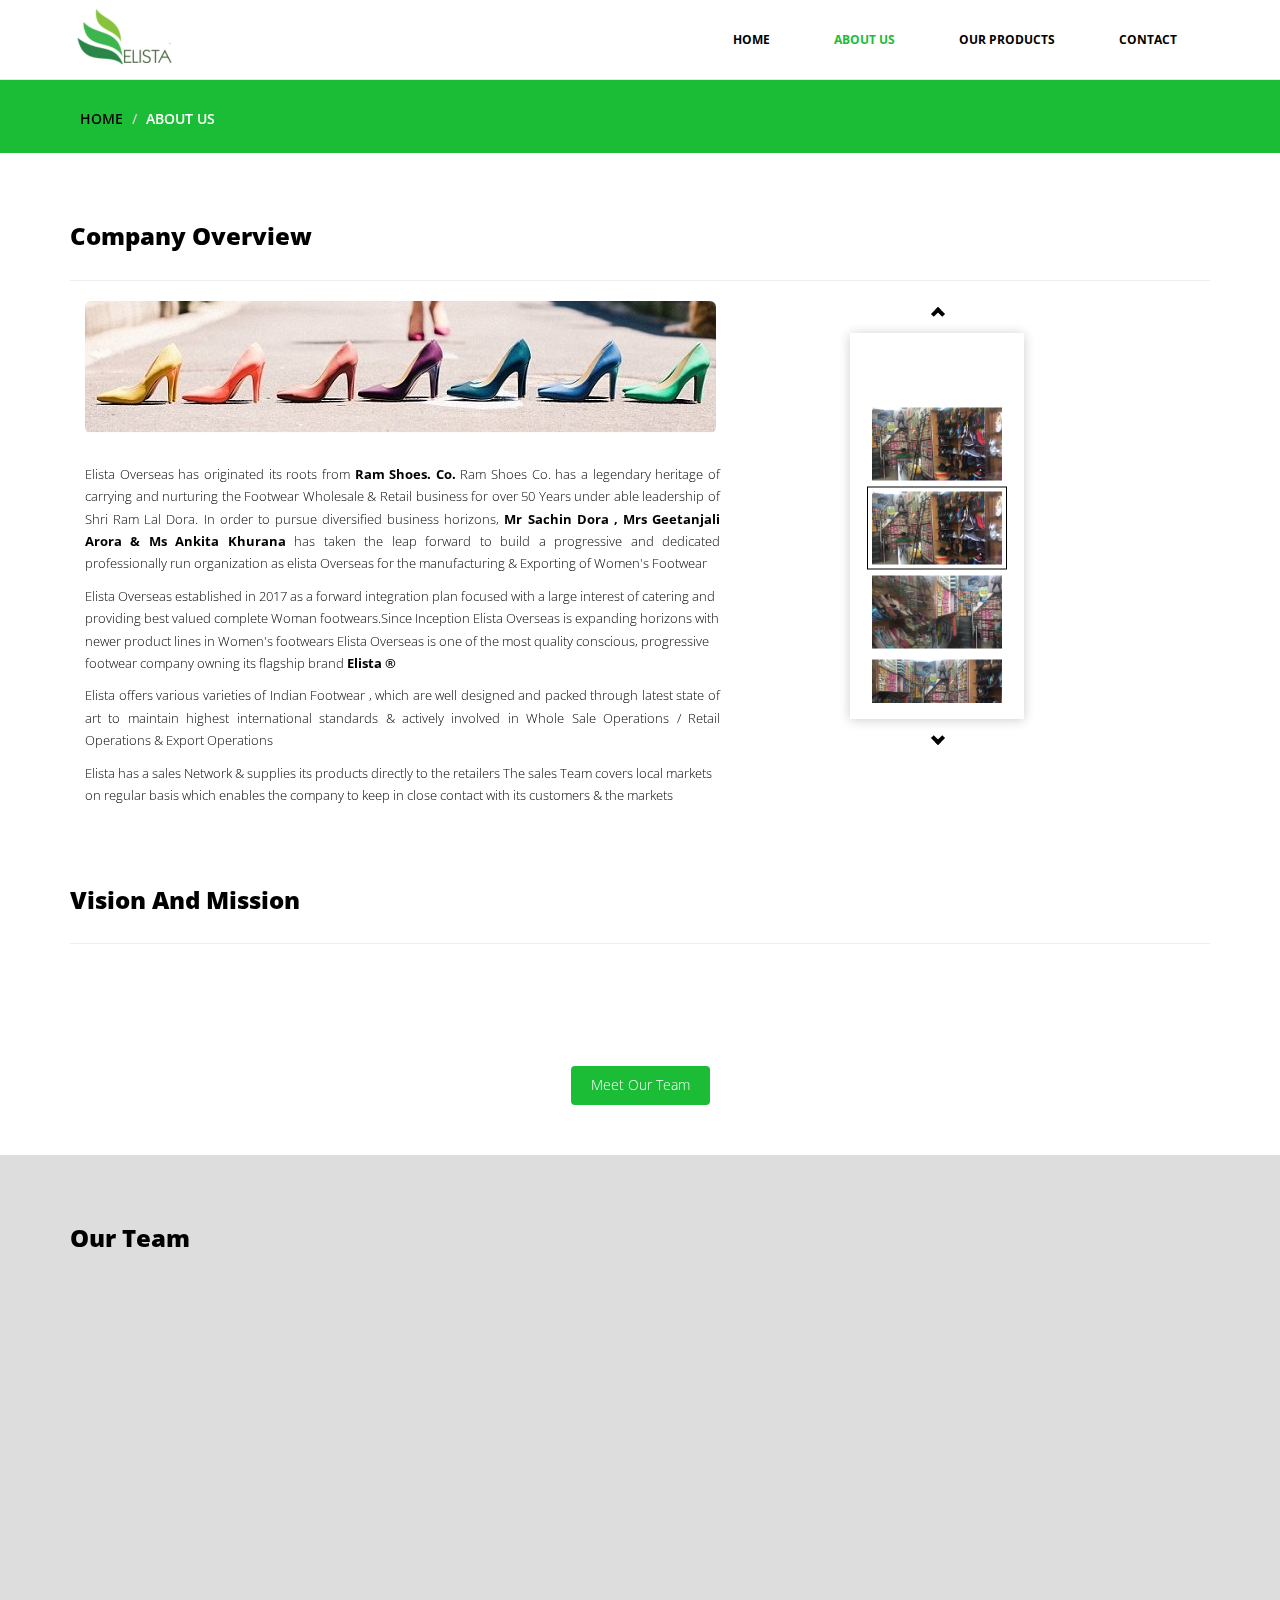
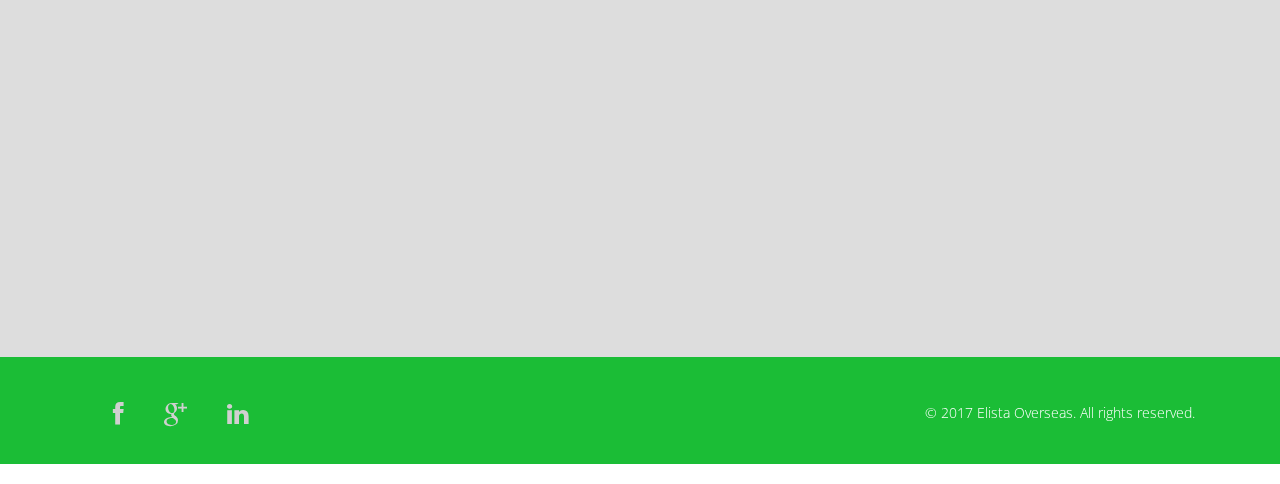
==== commit 50b4917e: "make it better" ====
--- a/about.html
+++ b/about.html
@@ -82,11 +82,11 @@
 			<div class="col-md-7  wow fadeInDown" data-wow-duration="1000ms" data-wow-delay="300ms">
 				<img src="images/about_pic1.jpg" class="img-responsive">
 				<h4></h4>
-				<p>Elista Overseas has originated its roots from <b>Ram Shoes. Co</b> Ram Shoes Co. has a legendary heritage of carrying and nurturing the Footwear Wholesale & Retail  business for over 50 Years under able leadership of Shri Ram Lal Dora. In order to pursue diversified business horizons, Mr Sachin Dora , Mrs Geetanjali Arora & Ms Ankita Khurana has taken the leap forward to build a progressive and dedicated professionally run organization as elista Overseas for the manufacturing & Exporting of Women's Footwear</p>
+				<p style="text-align:justify;">Elista Overseas has originated its roots from <b>Ram Shoes. Co.</b> Ram Shoes Co. has a legendary heritage of carrying and nurturing the Footwear Wholesale & Retail  business for over 50 Years under able leadership of Shri Ram Lal Dora. In order to pursue diversified business horizons, <b>Mr Sachin Dora , Mrs Geetanjali Arora & Ms Ankita Khurana </b>has taken the leap forward to build a progressive and dedicated professionally run organization as elista Overseas for the manufacturing & Exporting of Women's Footwear</p>
 				<p>Elista Overseas established in 2017 as a forward integration plan focused with a large interest of catering and providing best valued complete Woman footwears.Since Inception Elista Overseas is expanding horizons with newer product lines in Women's footwears
-Elista Overseas is one of the most quality conscious, progressive footwear company  owning its flagship brand  “Elista“ 	&reg;
+Elista Overseas is one of the most quality conscious, progressive footwear company  owning its flagship brand  <b>Elista	&reg;</b>
  </p>
- <p>
+ <p style="text-align:justify;">
 					Elista offers various varieties of Indian Footwear , which are well designed and packed through latest state of art to maintain highest international standards & actively involved in Whole Sale Operations / Retail Operations & Export Operations
 				</p>
 				<p>
@@ -193,7 +193,7 @@
 An enthusiastic personality is a Commerce Post Graduate with a IIFT Merit certificate holder, with more than 20 years of rich Sales & Marketing exposure in the field of International business development of Branded & OEM / Pvt. Label Products in International markets Viz: Africa, Asia Pacific,CIS, East Asia, Europe,Middle East, North America & South Asia is a great asset to Elista Overseas
 </p>
 <p style="text-align : left ; margin-top:10px; margin-left:0px;">
-Under his rich experience, knowledge, skills & abilities in the area of Imports-Exports- “Elista Overseas” will reach to its New heights
+Under his rich experience, knowledge, skills & abilities in the area of International business  “Elista Overseas” will reach to its New heights
 
 
 </pre>
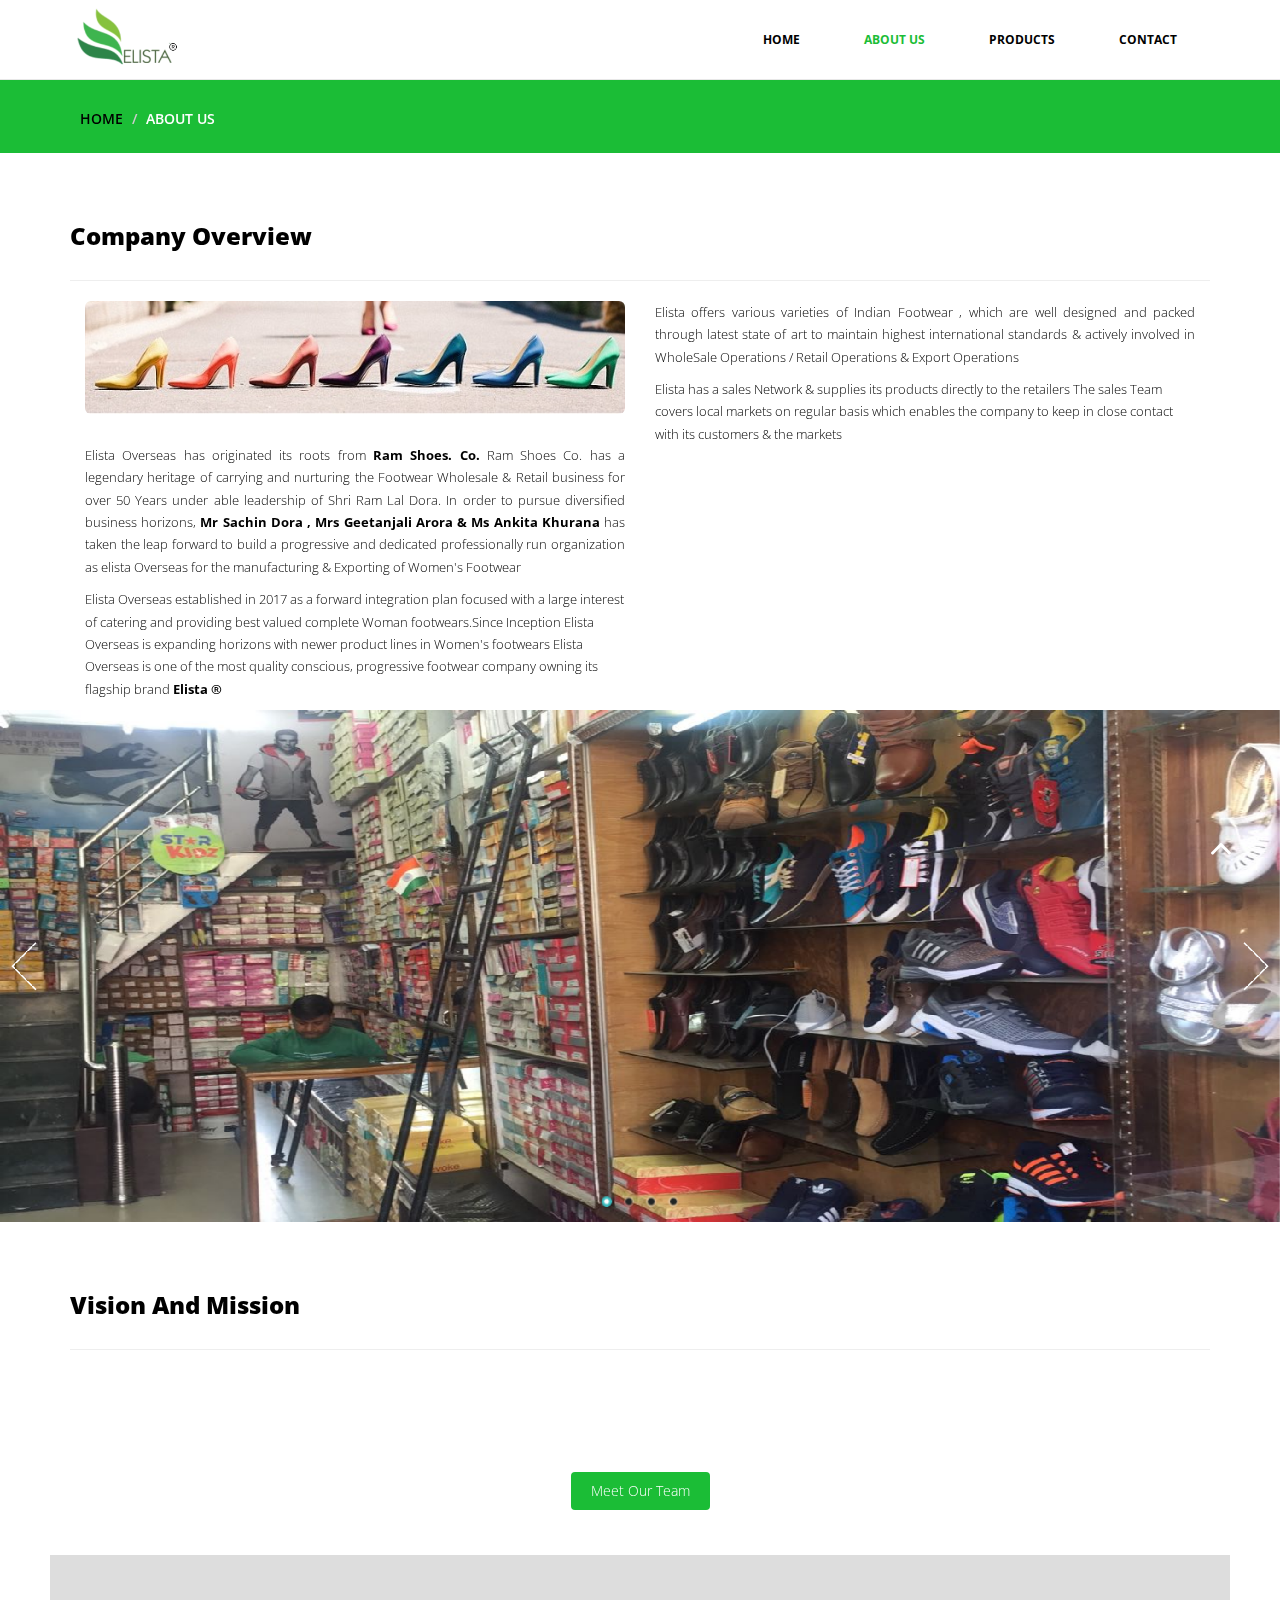
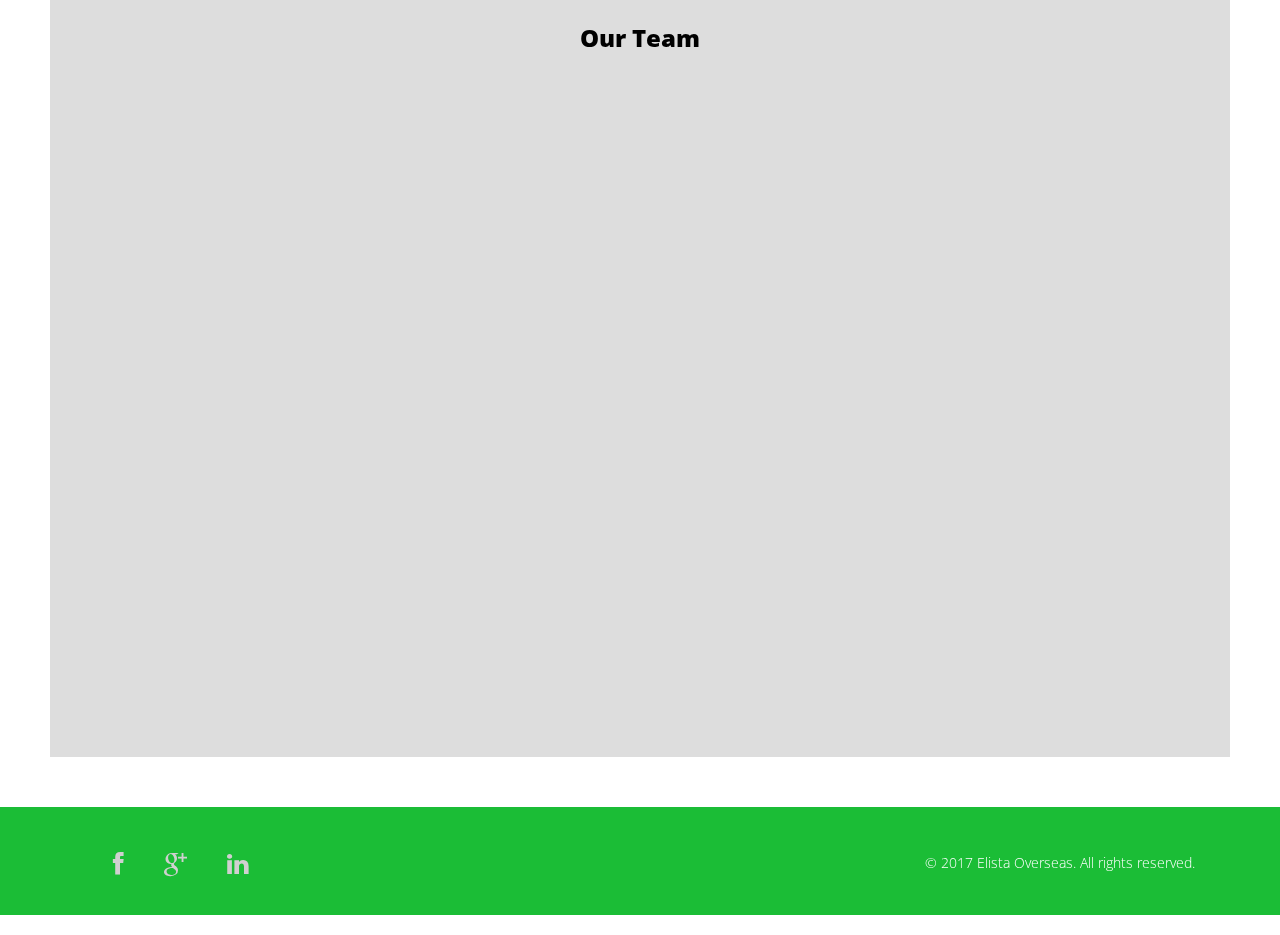
==== commit 7968727f: "make it better" ====
--- a/about.html
+++ b/about.html
@@ -6,7 +6,7 @@
     <meta name="viewport" content="width=device-width, initial-scale=1">
 
    <meta name="description" content="
-Elista Overseas offers various varieties of Indian Footwear , which are well designed and packed through latest state of art to maintain highest international standards & actively involved in Whole Sale Operations / Retail Operations & Export Operations
+Elista Overseas offers various varieties of Indian Footwear , which are well designed and packed through latest state of art to maintain highest international standards & actively involved in WholeSale Operations / Retail Operations & Export Operations
 
   Elista Overseas Shoes Footwear Flat heel pencil monk lace up sandal sporty ankle boot slip on belli bellirius high heels Export Retail Buy Sell Company India ">
   <meta name="keywords" content="Elista,,Overseas , Shoes , Footwear ,Flat, heel, pencil, monk ,lace up, sandal ,sporty, ankle, boot, slip on ,belli, bellirius, high heels ,Export ,Retail, Buy, Sell, Company ,India ">
@@ -27,6 +27,122 @@
     <link href="1/thumbs2.css" rel="stylesheet" />
     <link href="1/thumbnail-slider.css" rel="stylesheet" type="text/css" />
     <script src="1/thumbnail-slider.js" type="text/javascript"></script>
+
+
+     <script src="js/jssor.slider-22.2.16.min.js" type="text/javascript"></script>
+    <script type="text/javascript">
+        jssor_1_slider_init = function() {
+
+            var jssor_1_options = {
+              $AutoPlay: true,
+              $SlideDuration: 800,
+              $SlideEasing: $Jease$.$OutQuint,
+              $ArrowNavigatorOptions: {
+                $Class: $JssorArrowNavigator$
+              },
+              $BulletNavigatorOptions: {
+                $Class: $JssorBulletNavigator$
+              }
+            };
+
+            var jssor_1_slider = new $JssorSlider$("jssor_1", jssor_1_options);
+
+            /*responsive code begin*/
+            /*remove responsive code if you don't want the slider scales while window resizing*/
+            function ScaleSlider() {
+                var refSize = jssor_1_slider.$Elmt.parentNode.clientWidth;
+                if (refSize) {
+                    refSize = Math.min(refSize, 1920);
+                    jssor_1_slider.$ScaleWidth(refSize);
+                }
+                else {
+                    window.setTimeout(ScaleSlider, 30);
+                }
+            }
+            ScaleSlider();
+            $Jssor$.$AddEvent(window, "load", ScaleSlider);
+            $Jssor$.$AddEvent(window, "resize", ScaleSlider);
+            $Jssor$.$AddEvent(window, "orientationchange", ScaleSlider);
+            /*responsive code end*/
+        };
+    </script>
+    <style>
+        /* jssor slider loading skin oval css */
+
+        .jssorl-oval img {
+            animation-name: jssorl-oval;
+            animation-duration: 1.2s;
+            animation-iteration-count: infinite;
+            animation-timing-function: linear;
+        }
+
+        @keyframes jssorl-oval {
+            from {
+                transform: rotate(0deg);
+            }
+
+            to {
+                transform: rotate(360deg);
+            }
+        }
+
+
+        /* jssor slider bullet navigator skin 05 css */
+        /*
+        .jssorb05 div           (normal)
+        .jssorb05 div:hover     (normal mouseover)
+        .jssorb05 .av           (active)
+        .jssorb05 .av:hover     (active mouseover)
+        .jssorb05 .dn           (mousedown)
+        */
+        .jssorb05 {
+            position: absolute;
+        }
+        .jssorb05 div, .jssorb05 div:hover, .jssorb05 .av {
+            position: absolute;
+            /* size of bullet elment */
+            width: 16px;
+            height: 16px;
+            background: url('img/b05.png') no-repeat;
+            overflow: hidden;
+            cursor: pointer;
+        }
+        .jssorb05 div { background-position: -7px -7px; }
+        .jssorb05 div:hover, .jssorb05 .av:hover { background-position: -37px -7px; }
+        .jssorb05 .av { background-position: -67px -7px; }
+        .jssorb05 .dn, .jssorb05 .dn:hover { background-position: -97px -7px; }
+
+        /* jssor slider arrow navigator skin 22 css */
+        /*
+        .jssora22l                  (normal)
+        .jssora22r                  (normal)
+        .jssora22l:hover            (normal mouseover)
+        .jssora22r:hover            (normal mouseover)
+        .jssora22l.jssora22ldn      (mousedown)
+        .jssora22r.jssora22rdn      (mousedown)
+        .jssora22l.jssora22lds      (disabled)
+        .jssora22r.jssora22rds      (disabled)
+        */
+        .jssora22l, .jssora22r {
+            display: block;
+            position: absolute;
+            /* size of arrow element */
+            width: 40px;
+            height: 58px;
+            cursor: pointer;
+            background: url('img/a22.png') center center no-repeat;
+            overflow: hidden;
+        }
+        .jssora22l { background-position: -10px -31px; }
+        .jssora22r { background-position: -70px -31px; }
+        .jssora22l:hover { background-position: -130px -31px; }
+        .jssora22r:hover { background-position: -190px -31px; }
+        .jssora22l.jssora22ldn { background-position: -250px -31px; }
+        .jssora22r.jssora22rdn { background-position: -310px -31px; }
+        .jssora22l.jssora22lds { background-position: -10px -31px; opacity: .3; pointer-events: none; }
+        .jssora22r.jssora22rds { background-position: -70px -31px; opacity: .3; pointer-events: none; }
+    </style>
+
      
     <!-- =======================================================
         Theme Name: Company
@@ -35,7 +151,7 @@
         Author URL: https://bootstrapmade.com
     ======================================================= -->
   </head>
-  <body>
+  <body >
     <header>        
         <nav class="navbar navbar-default navbar-fixed-top" role="navigation">
             <div class="navigation">
@@ -57,7 +173,7 @@
                                 <li role="presentation"><a href="index.html" >Home</a></li>
                                 <li role="presentation"><a href="about.html"  class="active">About Us</a></li>
                                                              
-                                <li role="presentation"><a href="product.html">Our Products</a></li>
+                                <li role="presentation"><a href="product.html">Products</a></li>
                                 <li role="presentation"><a href="contact.html">Contact</a></li>                     
                             </ul>
                         </div>
@@ -79,59 +195,31 @@
 		<div class="container">
 			<h3>Company Overview</h3>
 			<hr>
-			<div class="col-md-7  wow fadeInDown" data-wow-duration="1000ms" data-wow-delay="300ms">
+			<div class="col-md-6 wow fadeInDown" data-wow-duration="1000ms" data-wow-delay="300ms">
 				<img src="images/about_pic1.jpg" class="img-responsive">
 				<h4></h4>
 				<p style="text-align:justify;">Elista Overseas has originated its roots from <b>Ram Shoes. Co.</b> Ram Shoes Co. has a legendary heritage of carrying and nurturing the Footwear Wholesale & Retail  business for over 50 Years under able leadership of Shri Ram Lal Dora. In order to pursue diversified business horizons, <b>Mr Sachin Dora , Mrs Geetanjali Arora & Ms Ankita Khurana </b>has taken the leap forward to build a progressive and dedicated professionally run organization as elista Overseas for the manufacturing & Exporting of Women's Footwear</p>
 				<p>Elista Overseas established in 2017 as a forward integration plan focused with a large interest of catering and providing best valued complete Woman footwears.Since Inception Elista Overseas is expanding horizons with newer product lines in Women's footwears
 Elista Overseas is one of the most quality conscious, progressive footwear company  owning its flagship brand  <b>Elista	&reg;</b>
  </p>
+
+
+			</div>
+			<div class="col-md-6  wow fadeInDown" data-wow-duration="1000ms" data-wow-delay="300ms">
+				
+				
+
  <p style="text-align:justify;">
-					Elista offers various varieties of Indian Footwear , which are well designed and packed through latest state of art to maintain highest international standards & actively involved in Whole Sale Operations / Retail Operations & Export Operations
+					Elista offers various varieties of Indian Footwear , which are well designed and packed through latest state of art to maintain highest international standards & actively involved in WholeSale Operations / Retail Operations & Export Operations
 				</p>
-				<p>
+				
+        
+<p>
 					Elista has a sales Network & supplies its products directly to the retailers
  
 The sales Team covers local markets on regular basis which enables the company to keep in close contact with its customers & the markets 
 				</p>
 
-			</div>
-			<div class="col-md-5  wow fadeInDown" data-wow-duration="1000ms" data-wow-delay="300ms">
-				
-				
-<p></p>
-<br>
-
-        
-
-        <div style="float:left;padding-left:100px;">
-            <div id="thumbs2">
-                <div class="inner">
-                    <ul>
-                       
-                        <li>
-                            <a class="thumb" href="img/8.jpg"></a>
-                        </li>
-                        <li>
-                            <a class="thumb" href="img/12.jpg"></a>
-                        </li>
-                        <li>
-                            <a class="thumb" href="img/14.jpg"></a>
-                        </li>
-                        <li>
-                            <a class="thumb" href="img/13.jpg"></a>
-                        </li>
-                        
-                        <li>
-                            <a class="thumb" href="img/8.jpg"></a>
-                        </li>
-                    </ul>
-                </div>
-            </div>
-        </div>
-
-        <div style="clear:both;"></div>
-
     </div>
 
 
@@ -146,6 +234,71 @@
 		</div>
 	</div>
 	
+
+
+<div id="jssor_1" style="position:relative;margin:0 auto;top:0px;left:0px;width:1500px;height:600px;overflow:hidden;visibility:hidden;">
+        <!-- Loading Screen -->
+        <div data-u="loading" class="jssorl-oval" style="position:absolute;top:0px;left:0px;text-align:center;background-color:rgba(0,0,0,0.7);">
+            <img style="margin-top:-19.0px;position:relative;top:50%;width:38px;height:38px;" src="img/oval.svg" />
+        </div>
+        <div data-u="slides" style="cursor:default;position:relative;top:0px;left:0px;width:1500px;height:600px;overflow:hidden;">
+            <div>
+
+
+
+                <img data-u="image" src="img/8.jpg" />
+              
+                
+            </div>
+<div>
+
+
+
+                <img data-u="image" src="img/12.jpg" />
+              
+                
+            </div>
+            <div>
+
+
+
+                <img data-u="image" src="img/r.png" />
+              
+                
+            </div>
+            <div>
+
+
+
+                <img data-u="image" src="img/14.jpg" />
+              
+                
+            </div>
+
+
+        </div>
+        <!-- Bullet Navigator -->
+        <div data-u="navigator" class="jssorb05" style="bottom:16px;right:16px;" data-autocenter="1">
+            <!-- bullet navigator item prototype -->
+            <div data-u="prototype" style="width:16px;height:16px;"></div>
+        </div>
+        <!-- Arrow Navigator -->
+        <span data-u="arrowleft" class="jssora22l" style="top:0px;left:8px;width:40px;height:58px;" data-autocenter="2"></span>
+        <span data-u="arrowright" class="jssora22r" style="top:0px;right:8px;width:40px;height:58px;" data-autocenter="2"></span>
+    </div>
+
+
+
+
+
+
+ <script type="text/javascript">jssor_1_slider_init();</script>
+
+
+
+
+
+
 
 <div class="aboutus" style="padding-bottom: 50px;">
 <div class="container">
@@ -168,16 +321,16 @@
 </center>
 
     </div>
-
-</div>
-
-
-
-
-
-	<div class="our-team" id="team">
-		<div class="container">
+<br>
+<br>
+
+
+
+	<div class="our-team" id="team" style="width:100%">
+		<div class="container" style="width:100%">
+		<center>
 			<h3>Our Team</h3>	
+			</center>
 			<div class="text-center row">
 				
 				<div class="col-md-4 wow fadeInDown" data-wow-duration="1000ms" data-wow-delay="600ms">
@@ -190,7 +343,7 @@
 					<h4>JK Khurana</h4>
 <p style="text-align : left ;margin: 0px; */">
 
-An enthusiastic personality is a Commerce Post Graduate with a IIFT Merit certificate holder, with more than 20 years of rich Sales & Marketing exposure in the field of International business development of Branded & OEM / Pvt. Label Products in International markets Viz: Africa, Asia Pacific,CIS, East Asia, Europe,Middle East, North America & South Asia is a great asset to Elista Overseas
+An enthusiastic personality is a Commerce Post Graduate with a IIFT Merit certificate holder, with more than 20 years of rich Sales & Marketing exposure in the field of International business development of Branded & OEM / Pvt. Label Products in International markets Viz: Africa, Asia Pacific,CIS, East Asia, Europe,Middle East, North America & South Asia
 </p>
 <p style="text-align : left ; margin-top:10px; margin-left:0px;">
 Under his rich experience, knowledge, skills & abilities in the area of International business  “Elista Overseas” will reach to its New heights
@@ -211,6 +364,27 @@
 			</div>
 		</div>
 	</div>
+
+</div>
+
+
+
+
+
+
+
+
+
+
+
+
+
+
+
+
+
+
+
 
 
 
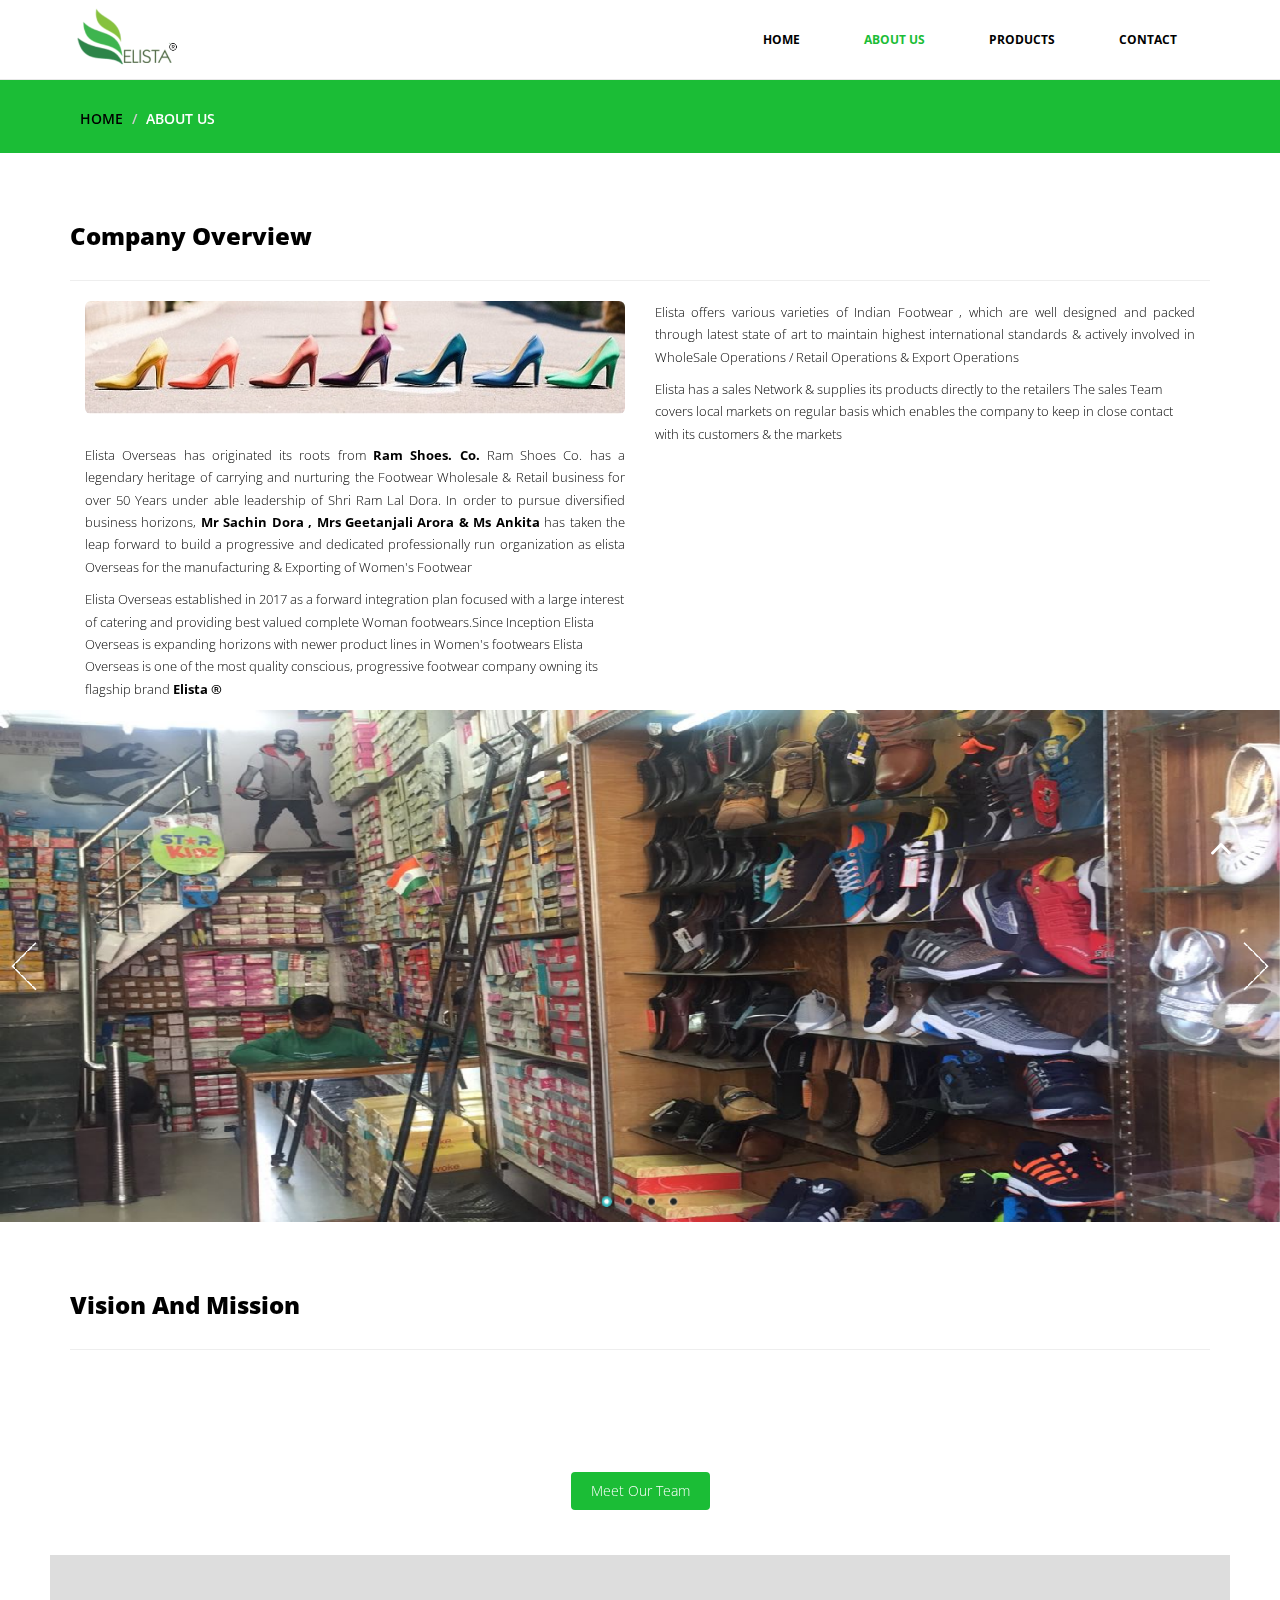
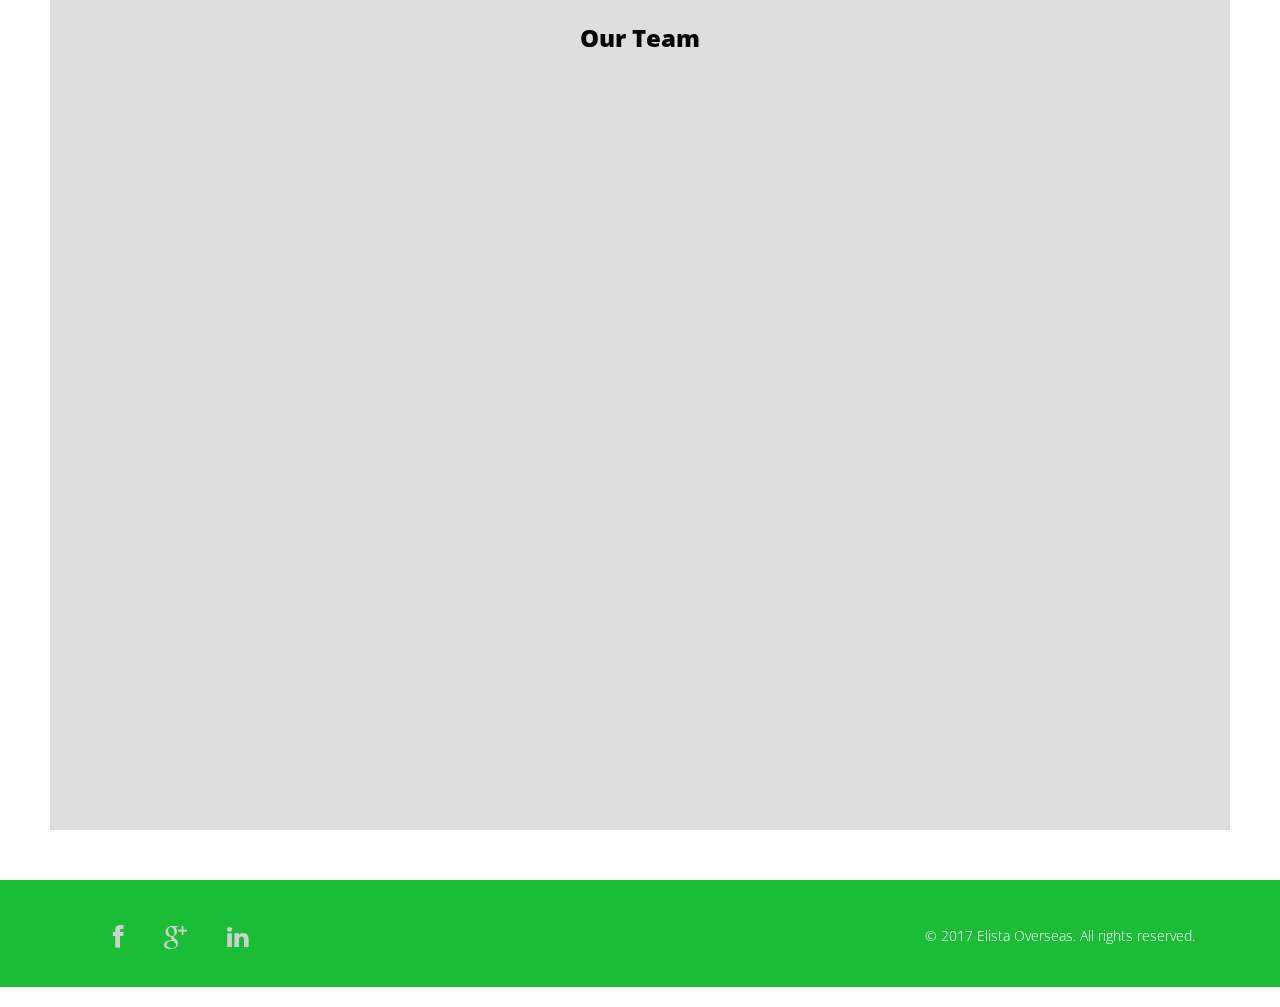
==== commit 9687a151: "new pic" ====
--- a/about.html
+++ b/about.html
@@ -11,7 +11,7 @@
   Elista Overseas Shoes Footwear Flat heel pencil monk lace up sandal sporty ankle boot slip on belli bellirius high heels Export Retail Buy Sell Company India ">
   <meta name="keywords" content="Elista,,Overseas , Shoes , Footwear ,Flat, heel, pencil, monk ,lace up, sandal ,sporty, ankle, boot, slip on ,belli, bellirius, high heels ,Export ,Retail, Buy, Sell, Company ,India ">
 
-  <meta name="author" content="Ankita Khurana Anki Shanky ">
+  <meta name="author" content="Ankita  Anki Shanky ">
     
 
     <title>Elista Overseas</title>
@@ -198,7 +198,7 @@
 			<div class="col-md-6 wow fadeInDown" data-wow-duration="1000ms" data-wow-delay="300ms">
 				<img src="images/about_pic1.jpg" class="img-responsive">
 				<h4></h4>
-				<p style="text-align:justify;">Elista Overseas has originated its roots from <b>Ram Shoes. Co.</b> Ram Shoes Co. has a legendary heritage of carrying and nurturing the Footwear Wholesale & Retail  business for over 50 Years under able leadership of Shri Ram Lal Dora. In order to pursue diversified business horizons, <b>Mr Sachin Dora , Mrs Geetanjali Arora & Ms Ankita Khurana </b>has taken the leap forward to build a progressive and dedicated professionally run organization as elista Overseas for the manufacturing & Exporting of Women's Footwear</p>
+				<p style="text-align:justify;">Elista Overseas has originated its roots from <b>Ram Shoes. Co.</b> Ram Shoes Co. has a legendary heritage of carrying and nurturing the Footwear Wholesale & Retail  business for over 50 Years under able leadership of Shri Ram Lal Dora. In order to pursue diversified business horizons, <b>Mr Sachin Dora , Mrs Geetanjali Arora & Ms Ankita  </b>has taken the leap forward to build a progressive and dedicated professionally run organization as elista Overseas for the manufacturing & Exporting of Women's Footwear</p>
 				<p>Elista Overseas established in 2017 as a forward integration plan focused with a large interest of catering and providing best valued complete Woman footwears.Since Inception Elista Overseas is expanding horizons with newer product lines in Women's footwears
 Elista Overseas is one of the most quality conscious, progressive footwear company  owning its flagship brand  <b>Elista	&reg;</b>
  </p>
@@ -341,9 +341,10 @@
 				<div class="col-md-4 wow fadeInDown" data-wow-duration="1000ms" data-wow-delay="300ms">
 					<img src="images/services/jk2.jpg" alt="" >
 					<h4>JK Khurana</h4>
+                    <p>Business Head </p>
 <p style="text-align : left ;margin: 0px; */">
 
-An enthusiastic personality is a Commerce Post Graduate with a IIFT Merit certificate holder, with more than 20 years of rich Sales & Marketing exposure in the field of International business development of Branded & OEM / Pvt. Label Products in International markets Viz: Africa, Asia Pacific,CIS, East Asia, Europe,Middle East, North America & South Asia
+An enthusiastic personality is a Commerce Post Graduate with a IIFT Merit certificate holder,having more than 20 years of rich Sales & Marketing exposure in the field of International business development of Branded & OEM / Pvt. Label Products in International markets Viz: Africa, Asia Pacific,CIS, East Asia, Europe,Middle East, North America & South Asia
 </p>
 <p style="text-align : left ; margin-top:10px; margin-left:0px;">
 Under his rich experience, knowledge, skills & abilities in the area of International business  “Elista Overseas” will reach to its New heights
@@ -394,7 +395,7 @@
 				<div class="social-icon">
 					<div class="col-md-4">
 						<ul class="social-network">
-							<li><a href="https://www.facebook.com/jitendra.khurana.71" class="fb tool-tip" title="Facebook"><i class="fa fa-facebook"></i></a></li>
+							<li><a href="https://www.facebook.com/elistaoverseas" class="fb tool-tip" title="Facebook"><i class="fa fa-facebook"></i></a></li>
 							
 							<li><a href="https://plus.google.com/106867079031709530877" class="gplus tool-tip" title="Google Plus"><i class="fa fa-google-plus"></i></a></li>
 							<li><a href="https://www.linkedin.com/in/jk-khurana-1310a354/" class="linkedin tool-tip" title="Linkedin"><i class="fa fa-linkedin"></i></a></li>
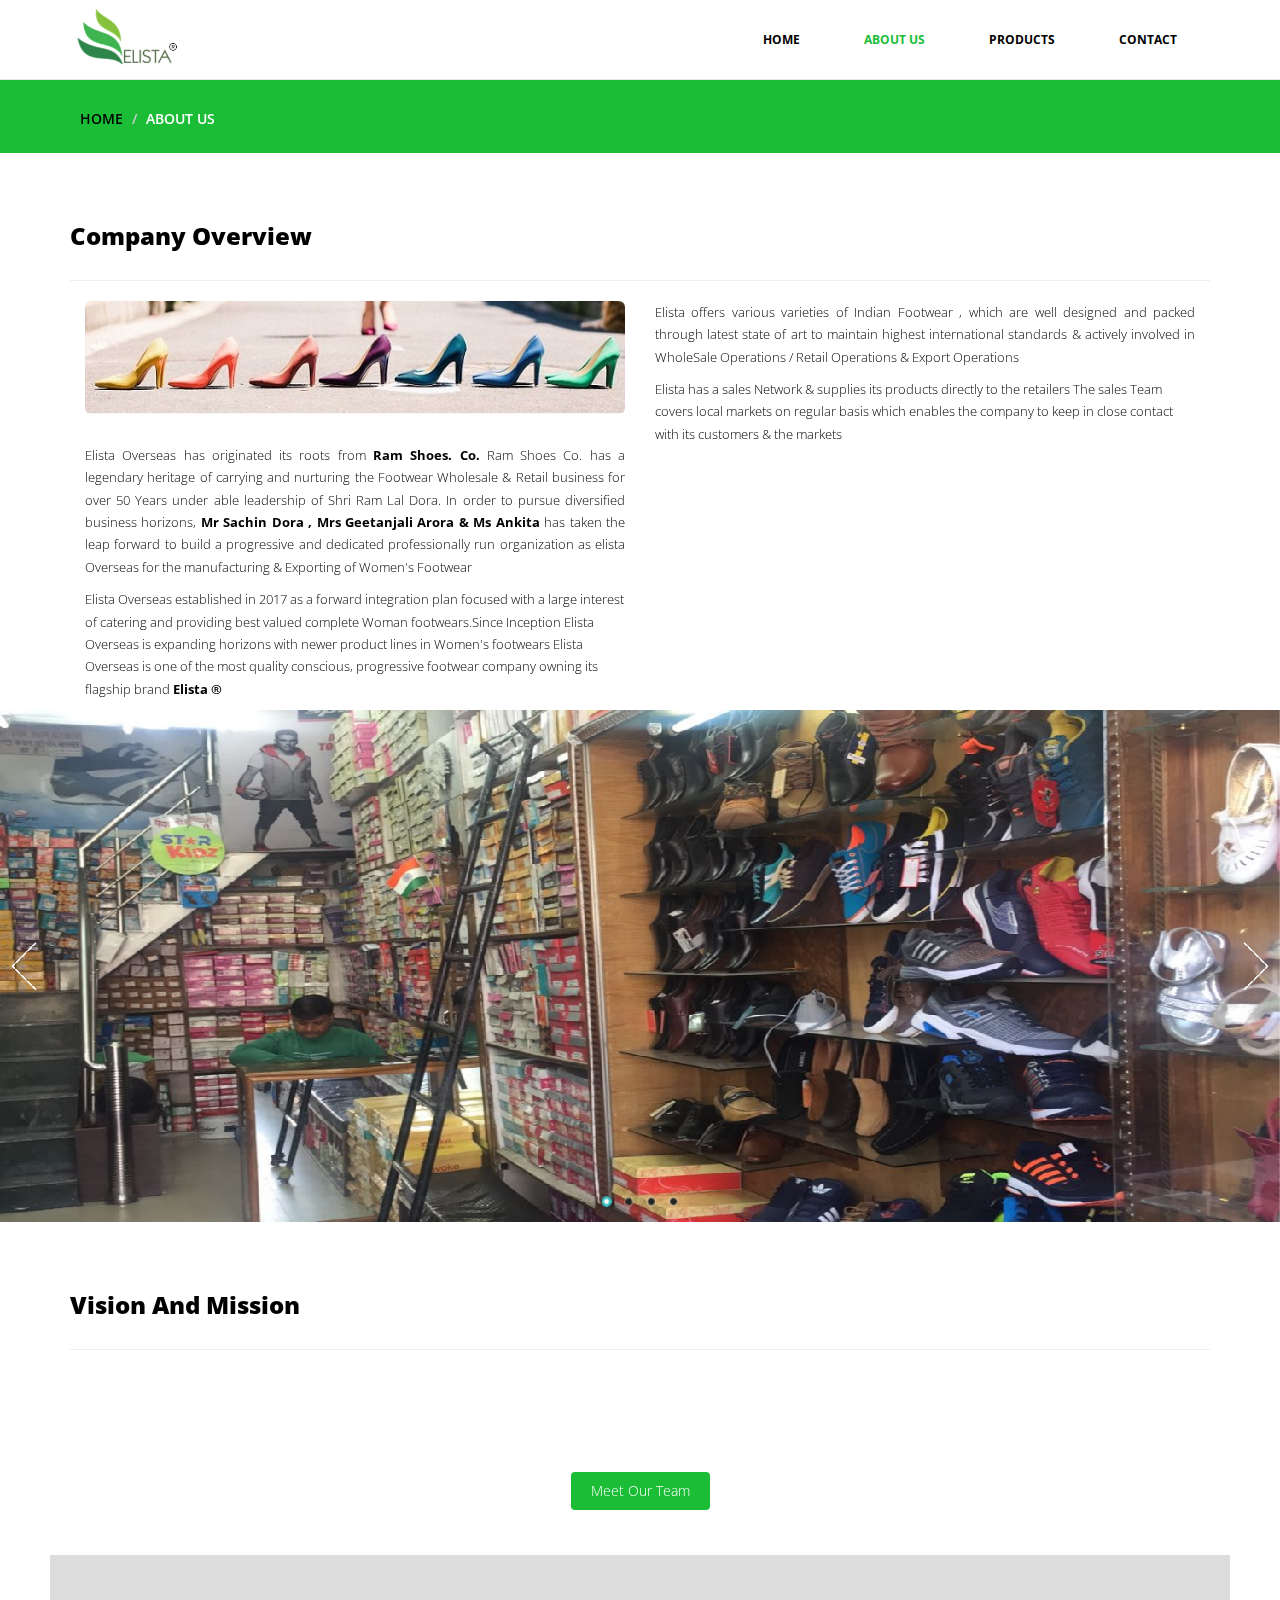
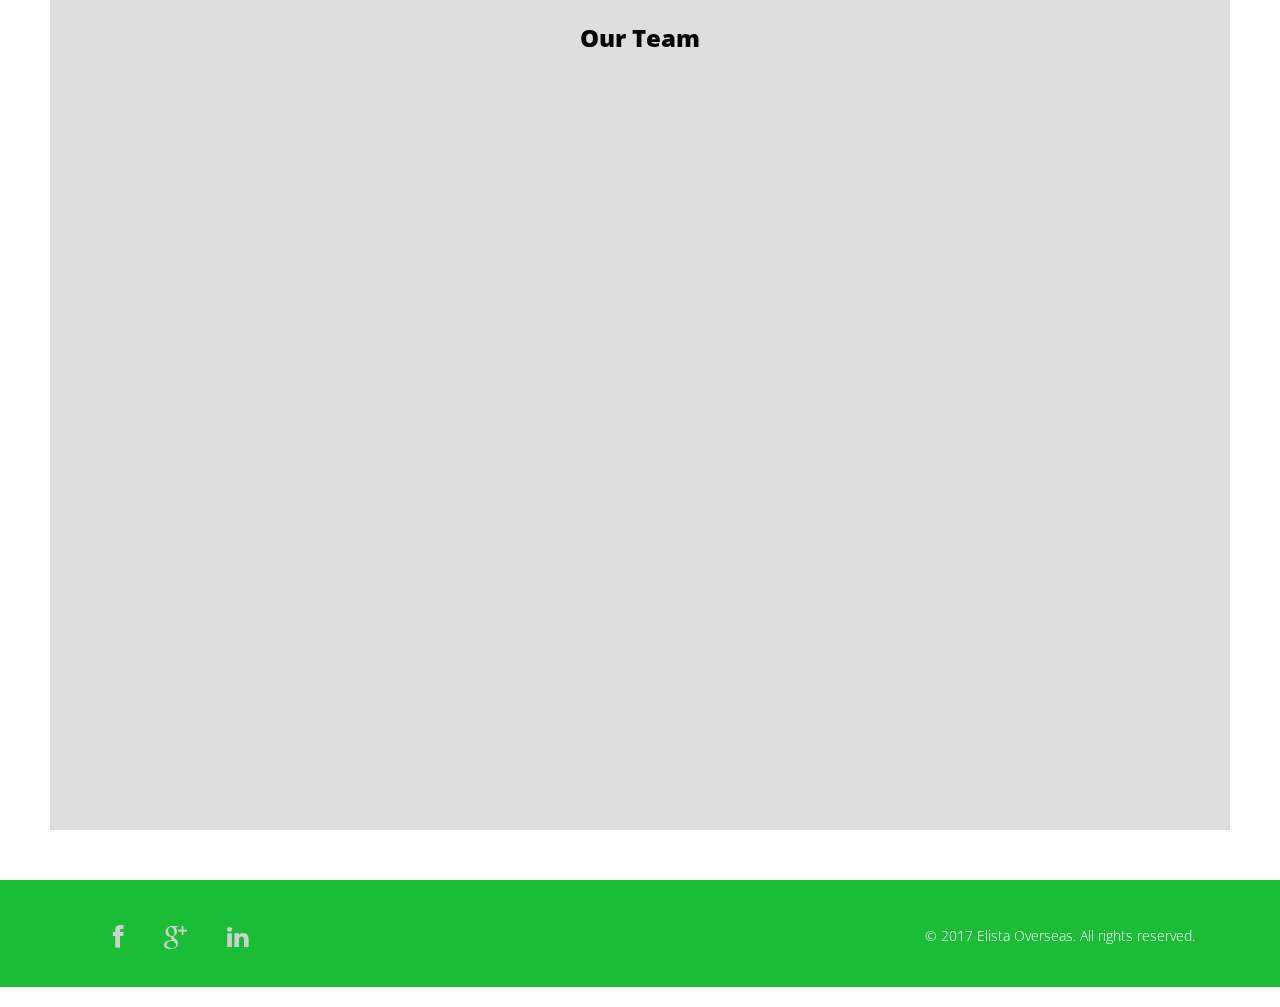
==== commit 10a17da9: "changes" ====
--- a/about.html
+++ b/about.html
@@ -1,6 +1,7 @@
 <!DOCTYPE html>
 <html lang="en">
   <head>
+  <link rel="shortcut icon" href="favicon.ico" type="image/x-icon">
     <meta charset="utf-8">
     <meta http-equiv="X-UA-Compatible" content="IE=edge">
     <meta name="viewport" content="width=device-width, initial-scale=1">
--- a/css/style.css
+++ b/css/style.css
@@ -1184,7 +1184,7 @@
 	position:fixed;
 	bottom:30px;
 	right:40px;	
-	opacity:0,5;
+	opacity:0.5;
 	border-radius:50%;
 	z-index:999;
 }
@@ -1217,3 +1217,4 @@
     display: inline-block;
 }
 
+
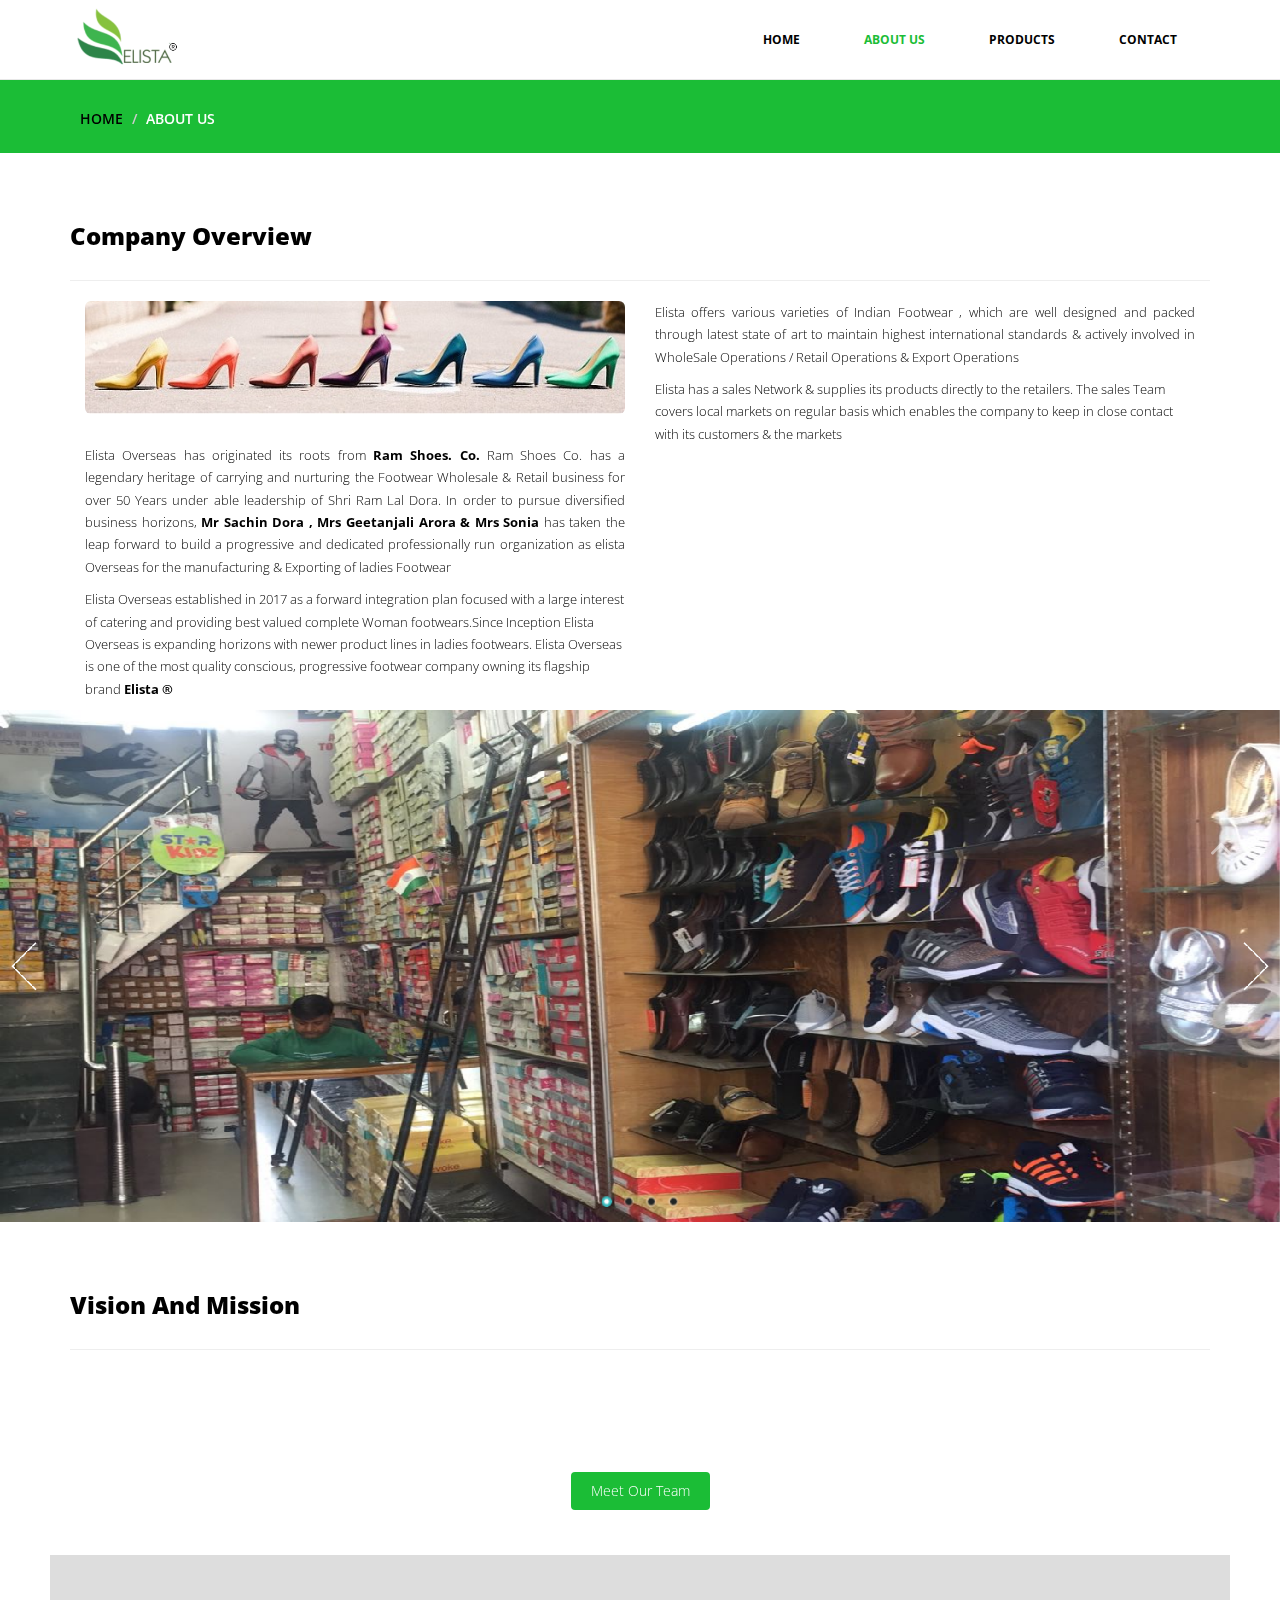
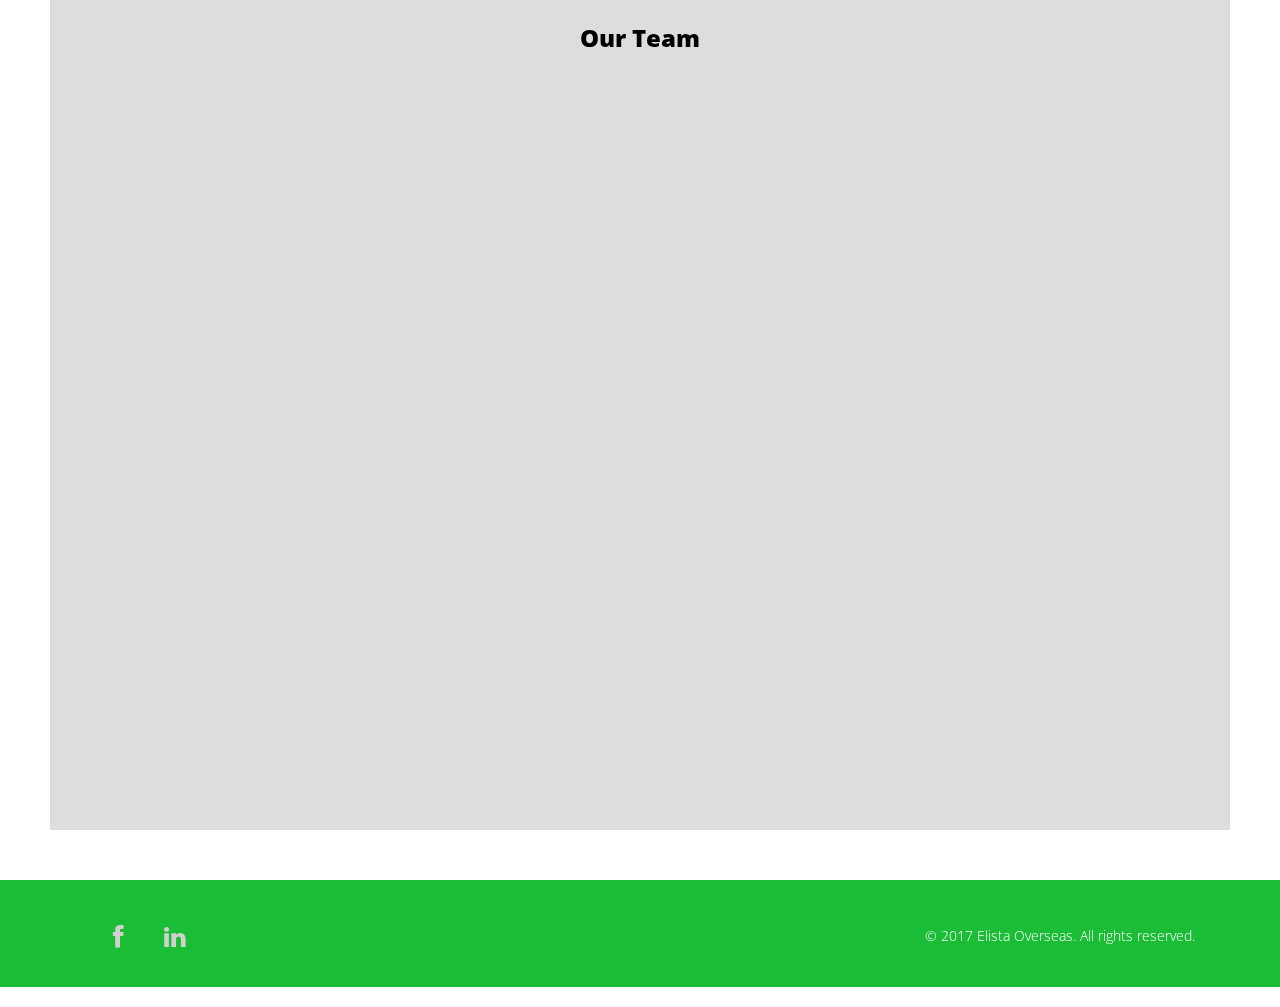
==== commit 625e6705: "changes" ====
--- a/about.html
+++ b/about.html
@@ -199,8 +199,8 @@
 			<div class="col-md-6 wow fadeInDown" data-wow-duration="1000ms" data-wow-delay="300ms">
 				<img src="images/about_pic1.jpg" class="img-responsive">
 				<h4></h4>
-				<p style="text-align:justify;">Elista Overseas has originated its roots from <b>Ram Shoes. Co.</b> Ram Shoes Co. has a legendary heritage of carrying and nurturing the Footwear Wholesale & Retail  business for over 50 Years under able leadership of Shri Ram Lal Dora. In order to pursue diversified business horizons, <b>Mr Sachin Dora , Mrs Geetanjali Arora & Ms Ankita  </b>has taken the leap forward to build a progressive and dedicated professionally run organization as elista Overseas for the manufacturing & Exporting of Women's Footwear</p>
-				<p>Elista Overseas established in 2017 as a forward integration plan focused with a large interest of catering and providing best valued complete Woman footwears.Since Inception Elista Overseas is expanding horizons with newer product lines in Women's footwears
+				<p style="text-align:justify;">Elista Overseas has originated its roots from <b>Ram Shoes. Co.</b> Ram Shoes Co. has a legendary heritage of carrying and nurturing the Footwear Wholesale & Retail  business for over 50 Years under able leadership of Shri Ram Lal Dora. In order to pursue diversified business horizons, <b>Mr Sachin Dora , Mrs Geetanjali Arora & Mrs Sonia </b>has taken the leap forward to build a progressive and dedicated professionally run organization as elista Overseas for the manufacturing & Exporting of ladies Footwear</p>
+				<p>Elista Overseas established in 2017 as a forward integration plan focused with a large interest of catering and providing best valued complete Woman footwears.Since Inception Elista Overseas is expanding horizons with newer product lines in ladies footwears.
 Elista Overseas is one of the most quality conscious, progressive footwear company  owning its flagship brand  <b>Elista	&reg;</b>
  </p>
 
@@ -216,7 +216,7 @@
 				
         
 <p>
-					Elista has a sales Network & supplies its products directly to the retailers
+					Elista has a sales Network & supplies its products directly to the retailers.
  
 The sales Team covers local markets on regular basis which enables the company to keep in close contact with its customers & the markets 
 				</p>
@@ -398,7 +398,7 @@
 						<ul class="social-network">
 							<li><a href="https://www.facebook.com/elistaoverseas" class="fb tool-tip" title="Facebook"><i class="fa fa-facebook"></i></a></li>
 							
-							<li><a href="https://plus.google.com/106867079031709530877" class="gplus tool-tip" title="Google Plus"><i class="fa fa-google-plus"></i></a></li>
+							
 							<li><a href="https://www.linkedin.com/in/jk-khurana-1310a354/" class="linkedin tool-tip" title="Linkedin"><i class="fa fa-linkedin"></i></a></li>
 							
 						</ul>	
